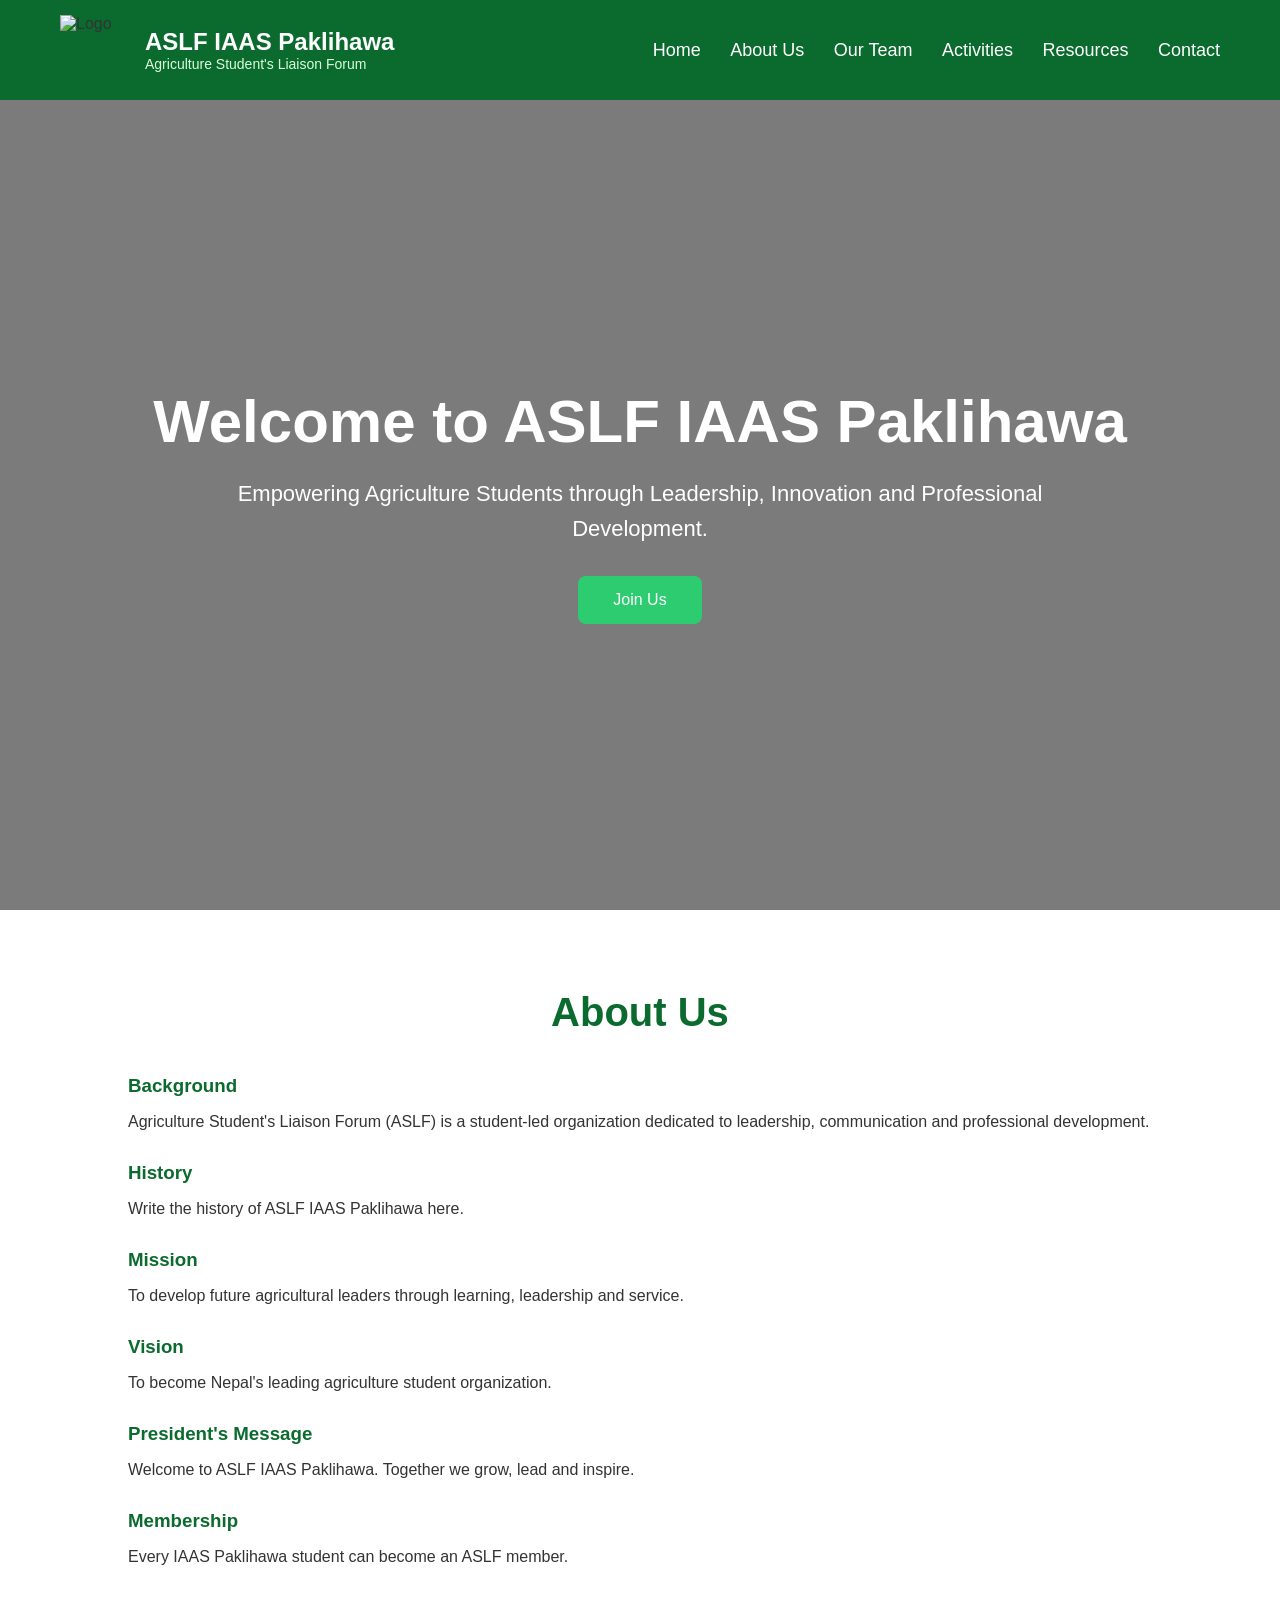
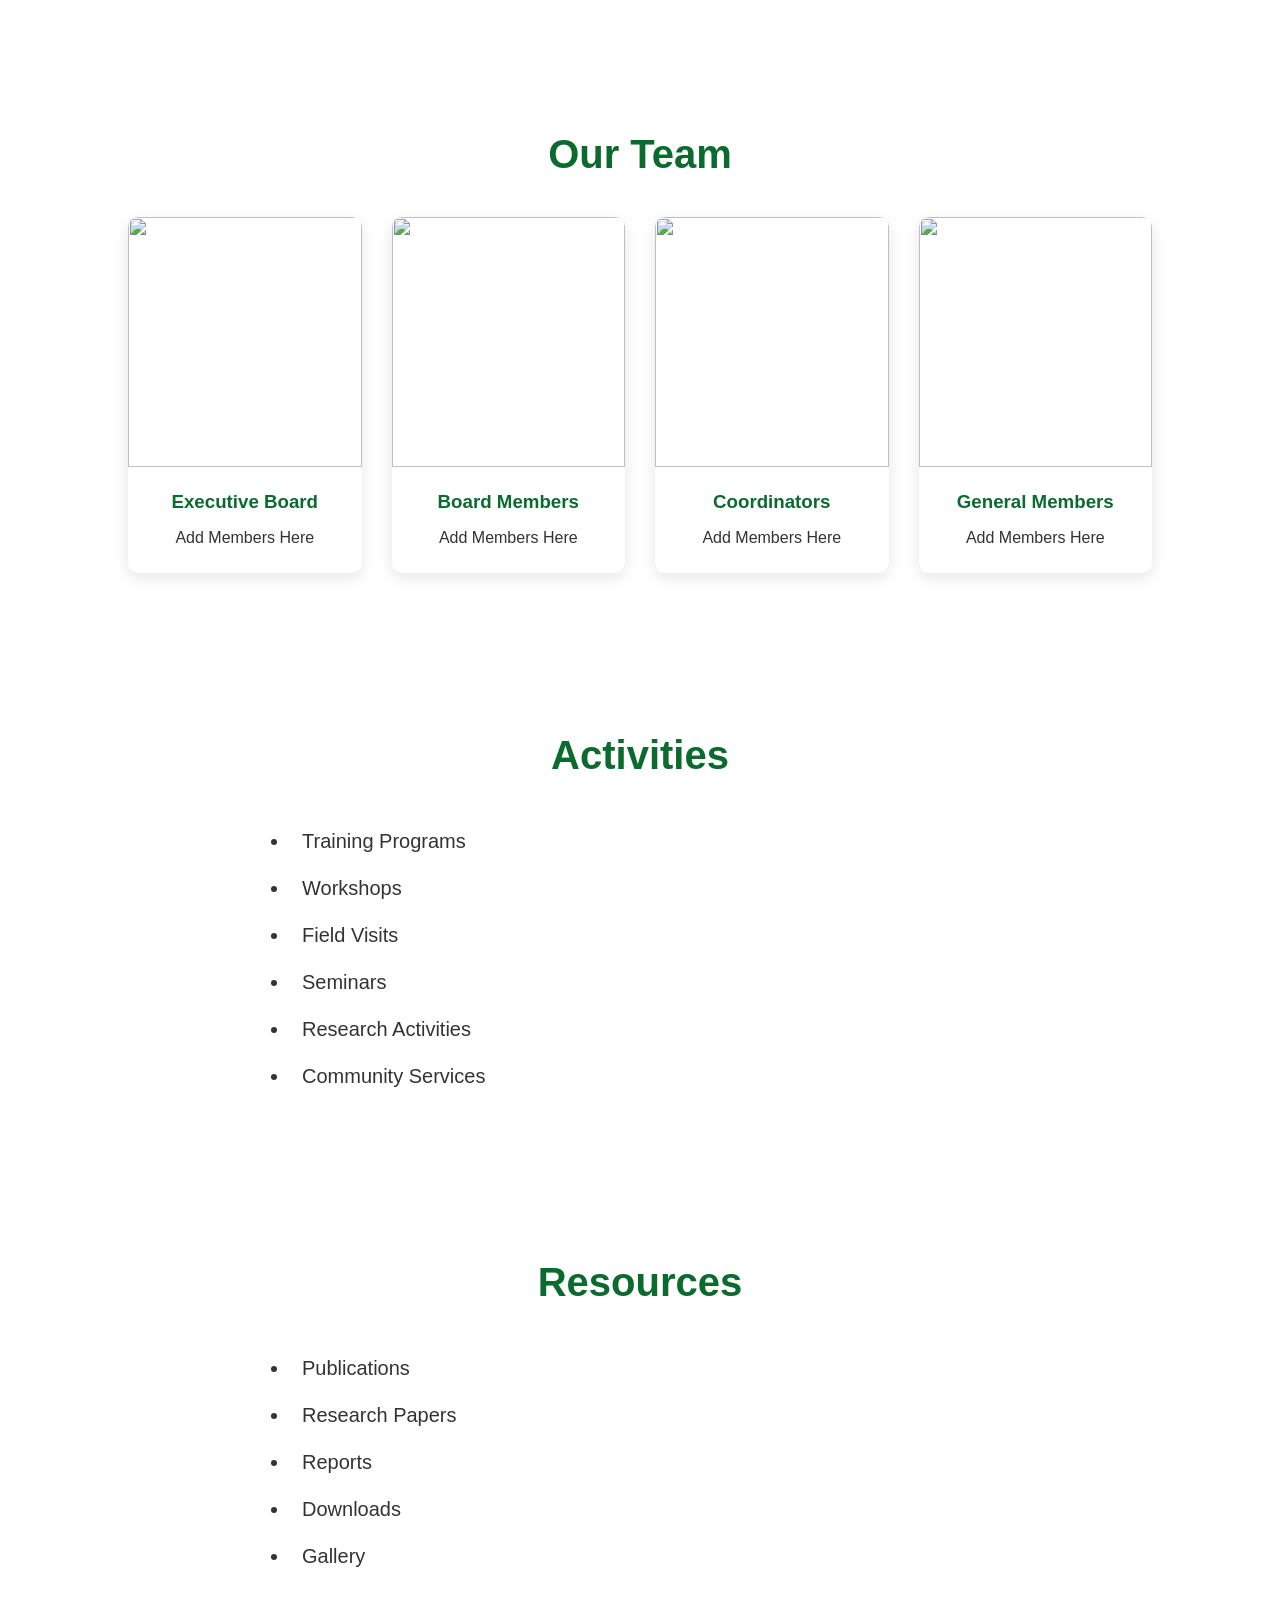
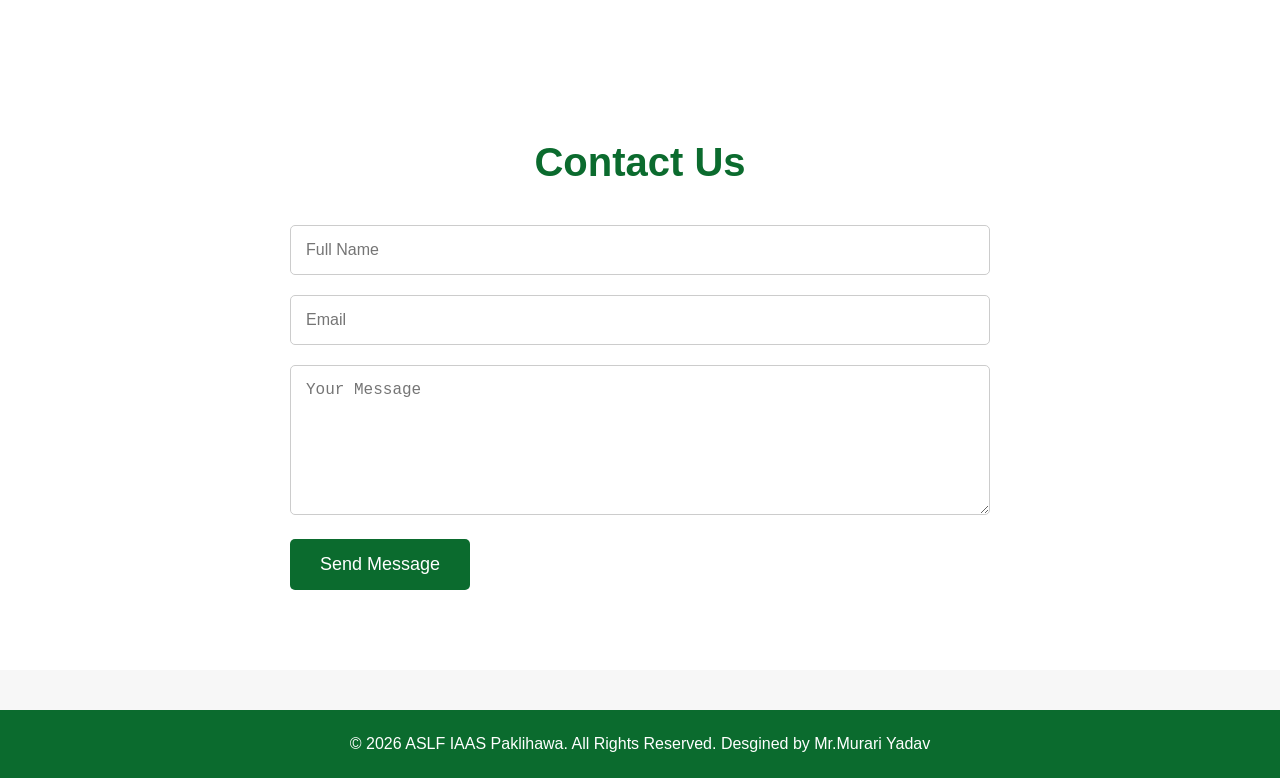
==== index.html @ c39891d7 "Add files via upload" ====
<!DOCTYPE html>
<html lang="en">
<head>
<meta charset="UTF-8">
<meta name="viewport" content="width=device-width, initial-scale=1.0">
<title>ASLF IAAS Paklihawa</title>
<link rel="stylesheet" href="style.css">
</head>

<body>

<header>
<div class="logo">
<img src="images/Logo.jpg" alt="Logo">
<div>
<h2>ASLF IAAS Paklihawa</h2>
<p>Agriculture Student's Liaison Forum</p>
</div>
</div>

<nav>
<a href="#home">Home</a>
<a href="#about">About Us</a>
<a href="#team">Our Team</a>
<a href="#activities">Activities</a>
<a href="#resources">Resources</a>
<a href="#contact">Contact</a>
</nav>
</header>

<section class="hero" id="home">
<h1>Welcome to ASLF IAAS Paklihawa</h1>

<p>
Empowering Agriculture Students through Leadership,
Innovation and Professional Development.
</p>

<a href="#" class="btn">Join Us</a>
</section>

<section id="about" class="section">

<h2>About Us</h2>

<h3>Background</h3>

<p>
Agriculture Student's Liaison Forum (ASLF) is a student-led organization
dedicated to leadership, communication and professional development.
</p>

<h3>History</h3>

<p>
Write the history of ASLF IAAS Paklihawa here.
</p>

<h3>Mission</h3>

<p>
To develop future agricultural leaders through learning,
leadership and service.
</p>

<h3>Vision</h3>

<p>
To become Nepal's leading agriculture student organization.
</p>

<h3>President's Message</h3>

<p>
Welcome to ASLF IAAS Paklihawa.
Together we grow, lead and inspire.
</p>

<h3>Membership</h3>

<p>
Every IAAS Paklihawa student can become an ASLF member.
</p>

</section>

<section id="team" class="section">

<h2>Our Team</h2>

<div class="cards">

<div class="card">
<img src="images/team1.jpg">
<h3>Executive Board</h3>
<p>Add Members Here</p>
</div>

<div class="card">
<img src="images/team2.jpg">
<h3>Board Members</h3>
<p>Add Members Here</p>
</div>

<div class="card">
<img src="images/team3.jpg">
<h3>Coordinators</h3>
<p>Add Members Here</p>
</div>

<div class="card">
<img src="images/team4.jpg">
<h3>General Members</h3>
<p>Add Members Here</p>
</div>

</div>

</section>

<section id="activities" class="section">

<h2>Activities</h2>

<ul>

<li>Training Programs</li>

<li>Workshops</li>

<li>Field Visits</li>

<li>Seminars</li>

<li>Research Activities</li>

<li>Community Services</li>

</ul>

</section>

<section id="resources" class="section">

<h2>Resources</h2>

<ul>

<li>Publications</li>

<li>Research Papers</li>

<li>Reports</li>

<li>Downloads</li>

<li>Gallery</li>

</ul>

</section>

<section id="contact" class="section">

<h2>Contact Us</h2>

<form>

<input type="text" placeholder="Full Name">

<input type="email" placeholder="Email">

<textarea placeholder="Your Message"></textarea>

<button type="submit">Send Message</button>

</form>

</section>

<footer>

<p>© 2026 ASLF IAAS Paklihawa. All Rights Reserved.   Desgined by Mr.Murari Yadav</p>

</footer>

</body>
</html>
---- style.css ----
*{
    margin:0;
    padding:0;
    box-sizing:border-box;
    scroll-behavior:smooth;
}

body{
    font-family:Arial,Helvetica,sans-serif;
    background:#f7f7f7;
    color:#333;
}

header{
    display:flex;
    justify-content:space-between;
    align-items:center;
    background:#0b6b2e;
    padding:15px 60px;
    position:sticky;
    top:0;
    z-index:1000;
}

.logo{
    display:flex;
    align-items:center;
}

.logo img{
    width:70px;
    height:70px;
    margin-right:15px;
}

.logo h2{
    color:#fff;
    margin:0;
}

.logo p{
    color:#d8ffd8;
    font-size:14px;
}

nav a{
    color:#fff;
    text-decoration:none;
    margin-left:25px;
    font-size:18px;
    transition:.3s;
}

nav a:hover{
    color:#ffd700;
}

.hero{
    height:90vh;
    display:flex;
    flex-direction:column;
    justify-content:center;
    align-items:center;
    text-align:center;
    color:white;
    background:linear-gradient(rgba(0,0,0,.5),rgba(0,0,0,.5)),
    url("images/hero.jpg");
    background-size:cover;
    background-position:center;
}

.hero h1{
    font-size:60px;
    margin-bottom:20px;
}

.hero p{
    font-size:22px;
    width:70%;
    line-height:35px;
}

.btn{
    display:inline-block;
    margin-top:30px;
    background:#2ecc71;
    color:white;
    padding:15px 35px;
    text-decoration:none;
    border-radius:8px;
    transition:.3s;
}

.btn:hover{
    background:#27ae60;
}

.section{
    padding:80px 10%;
    background:white;
}

.section h2{
    text-align:center;
    color:#0b6b2e;
    font-size:40px;
    margin-bottom:40px;
}

.section h3{
    color:#0b6b2e;
    margin-top:25px;
}

.section p{
    margin-top:10px;
    line-height:30px;
}

.cards{
    display:grid;
    grid-template-columns:repeat(auto-fit,minmax(230px,1fr));
    gap:30px;
}

.card{
    background:#fff;
    border-radius:10px;
    overflow:hidden;
    text-align:center;
    box-shadow:0 5px 15px rgba(0,0,0,.1);
    transition:.3s;
}

.card:hover{
    transform:translateY(-10px);
}

.card img{
    width:100%;
    height:250px;
    object-fit:cover;
}

.card h3{
    margin:20px 0 10px;
}

.card p{
    padding:0 20px 20px;
}

ul{
    max-width:700px;
    margin:auto;
}

ul li{
    padding:12px;
    font-size:20px;
}

form{
    max-width:700px;
    margin:auto;
}

input,
textarea{
    width:100%;
    padding:15px;
    margin-bottom:20px;
    border:1px solid #ccc;
    border-radius:5px;
    font-size:16px;
}

textarea{
    height:150px;
}

button{
    background:#0b6b2e;
    color:white;
    padding:15px 30px;
    border:none;
    border-radius:5px;
    cursor:pointer;
    font-size:18px;
}

button:hover{
    background:#075020;
}

footer{
    background:#0b6b2e;
    color:white;
    text-align:center;
    padding:25px;
    margin-top:40px;
}

@media(max-width:900px){

header{
    flex-direction:column;
    padding:20px;
}

nav{
    margin-top:15px;
}

nav a{
    display:block;
    margin:10px 0;
}

.hero h1{
    font-size:38px;
}

.hero p{
    width:90%;
    font-size:18px;
}

.logo{
    flex-direction:column;
    text-align:center;
}

.logo img{
    margin-bottom:10px;
}
}
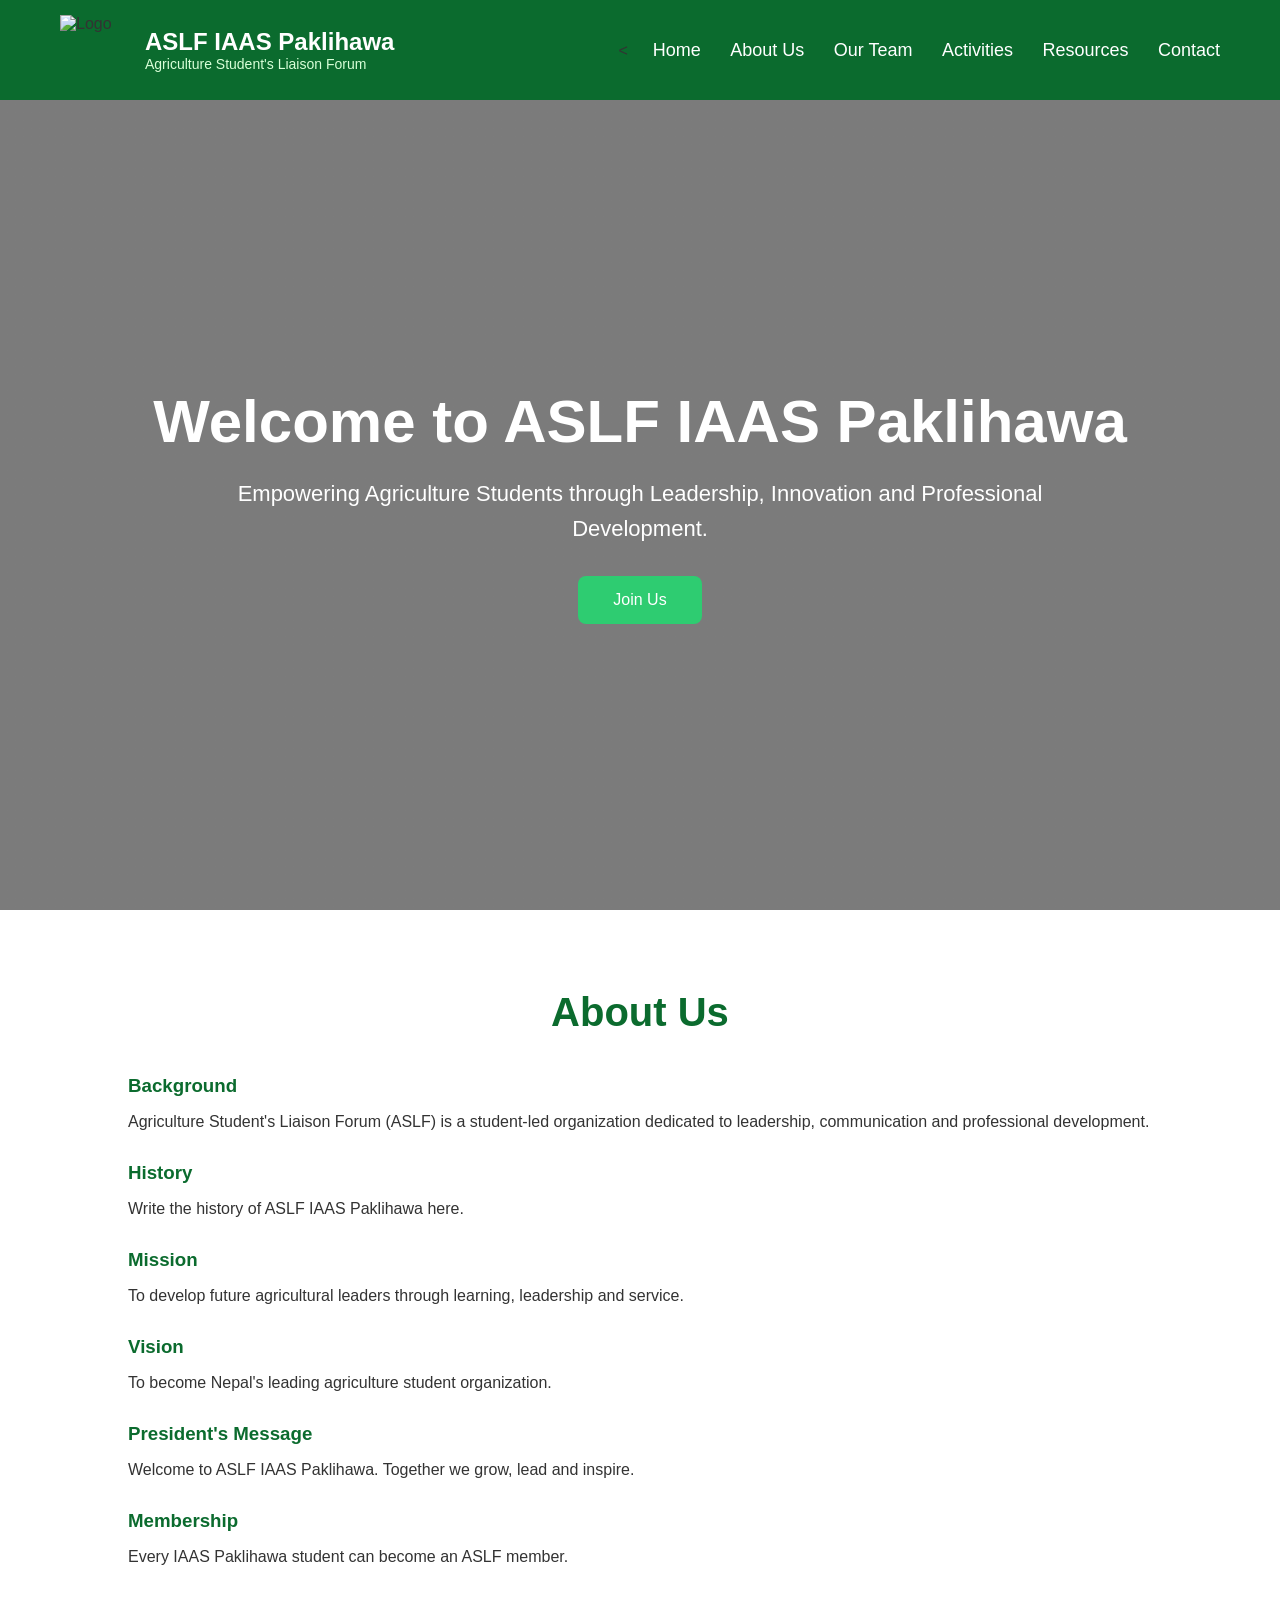
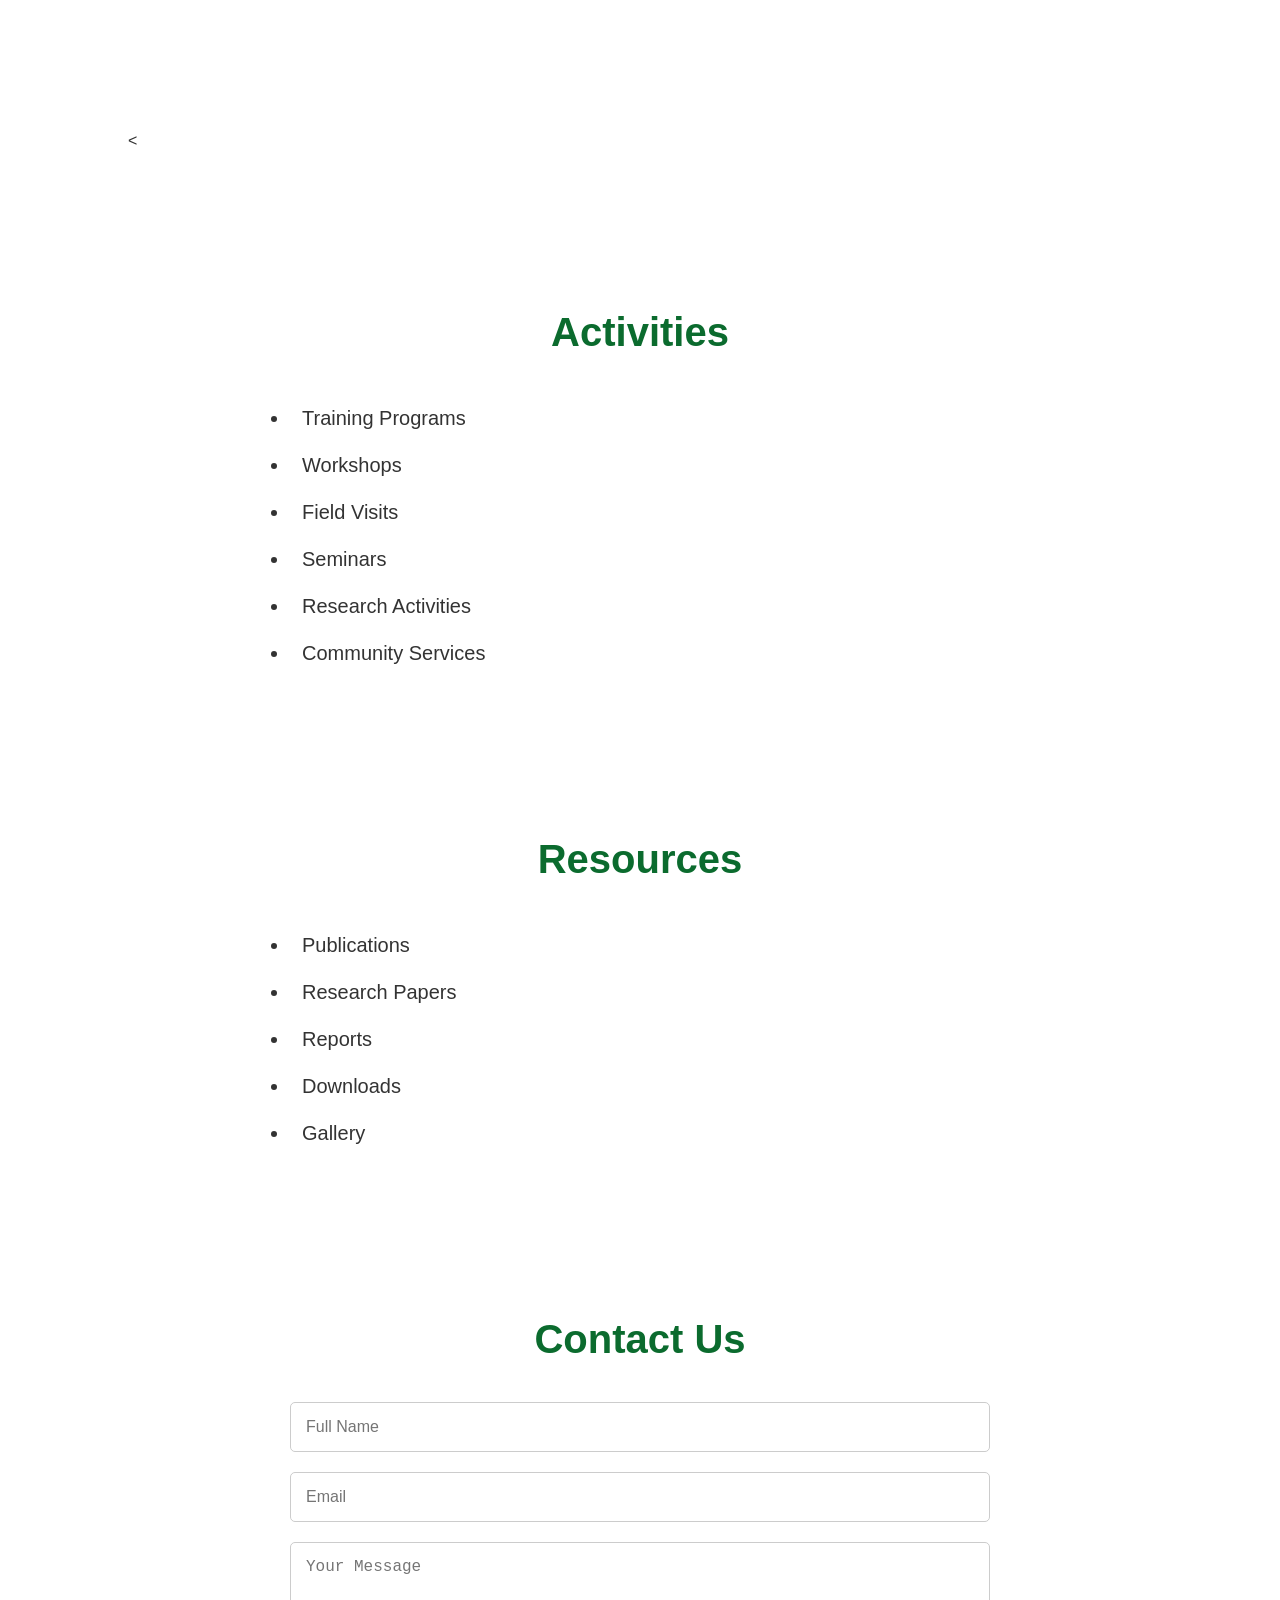
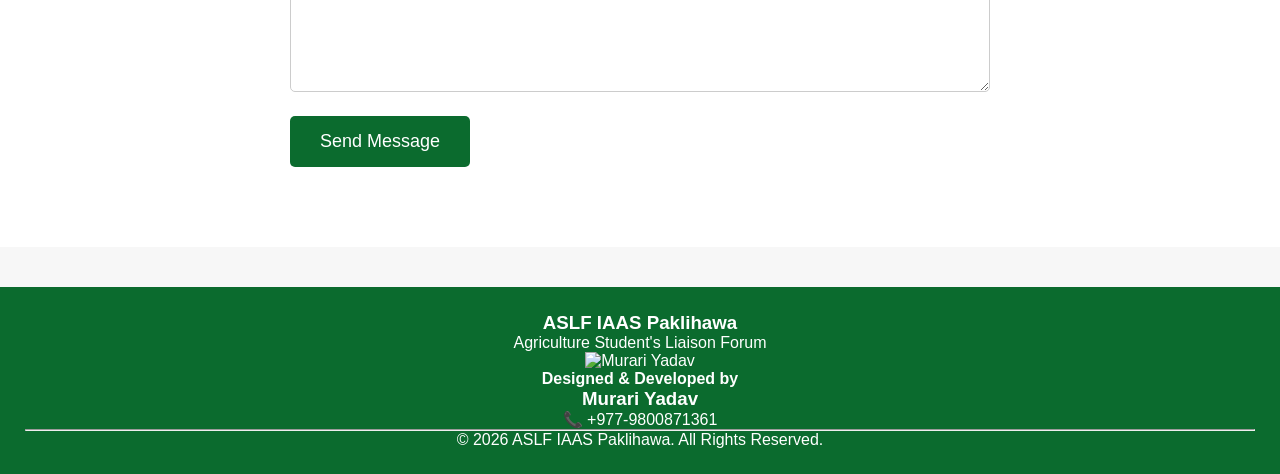
==== commit 9fedf12f: "Add files via upload" ====
--- a/index.html
+++ b/index.html
@@ -19,12 +19,12 @@
 </div>
 
 <nav>
-<a href="#home">Home</a>
-<a href="#about">About Us</a>
-<a href="#team">Our Team</a>
-<a href="#activities">Activities</a>
-<a href="#resources">Resources</a>
-<a href="#contact">Contact</a>
+<<a href="index.html">Home</a>
+<a href="about.html">About Us</a>
+<a href="team.html">Our Team</a>
+<a href="activities.html">Activities</a>
+<a href="resources.html">Resources</a>
+<a href="contact.html">Contact</a>
 </nav>
 </header>
 
@@ -86,34 +86,7 @@
 
 <section id="team" class="section">
 
-<h2>Our Team</h2>
-
-<div class="cards">
-
-<div class="card">
-<img src="images/team1.jpg">
-<h3>Executive Board</h3>
-<p>Add Members Here</p>
-</div>
-
-<div class="card">
-<img src="images/team2.jpg">
-<h3>Board Members</h3>
-<p>Add Members Here</p>
-</div>
-
-<div class="card">
-<img src="images/team3.jpg">
-<h3>Coordinators</h3>
-<p>Add Members Here</p>
-</div>
-
-<div class="card">
-<img src="images/team4.jpg">
-<h3>General Members</h3>
-<p>Add Members Here</p>
-</div>
-
+<
 </div>
 
 </section>
@@ -178,9 +151,53 @@
 
 </section>
 
-<footer>
-
-<p>© 2026 ASLF IAAS Paklihawa. All Rights Reserved.   Desgined by Mr.Murari Yadav</p>
+<footer class="footer">
+
+<div class="footer-container">
+
+    <div class="footer-left">
+
+        <h3>ASLF IAAS Paklihawa</h3>
+
+        <p>Agriculture Student's Liaison Forum</p>
+
+        <div class="social-icons">
+
+            <a href="https://www.facebook.com/aslfpak" target="_blank">
+                <i class="fab fa-facebook"></i>
+            </a>
+
+            <a href="https://www.instagram.com/aslf_iaas_paklihawa?igsh=MWdja2VudDV3a3N4eA==" target="_blank">
+                <i class="fab fa-instagram"></i>
+            </a>
+
+            <a href="mailto:aslfpak2082@gmail.com">
+                <i class="fas fa-envelope"></i>
+            </a>
+
+        </div>
+
+    </div>
+
+    <div class="footer-right">
+
+        <img src="images/murari.jpg" alt="Murari Yadav">
+
+        <h4>Designed & Developed by</h4>
+
+        <h3>Murari Yadav</h3>
+
+        <p>📞 +977-9800871361</p>
+
+    </div>
+
+</div>
+
+<hr>
+
+<p class="copyright">
+© 2026 ASLF IAAS Paklihawa. All Rights Reserved.
+</p>
 
 </footer>
 
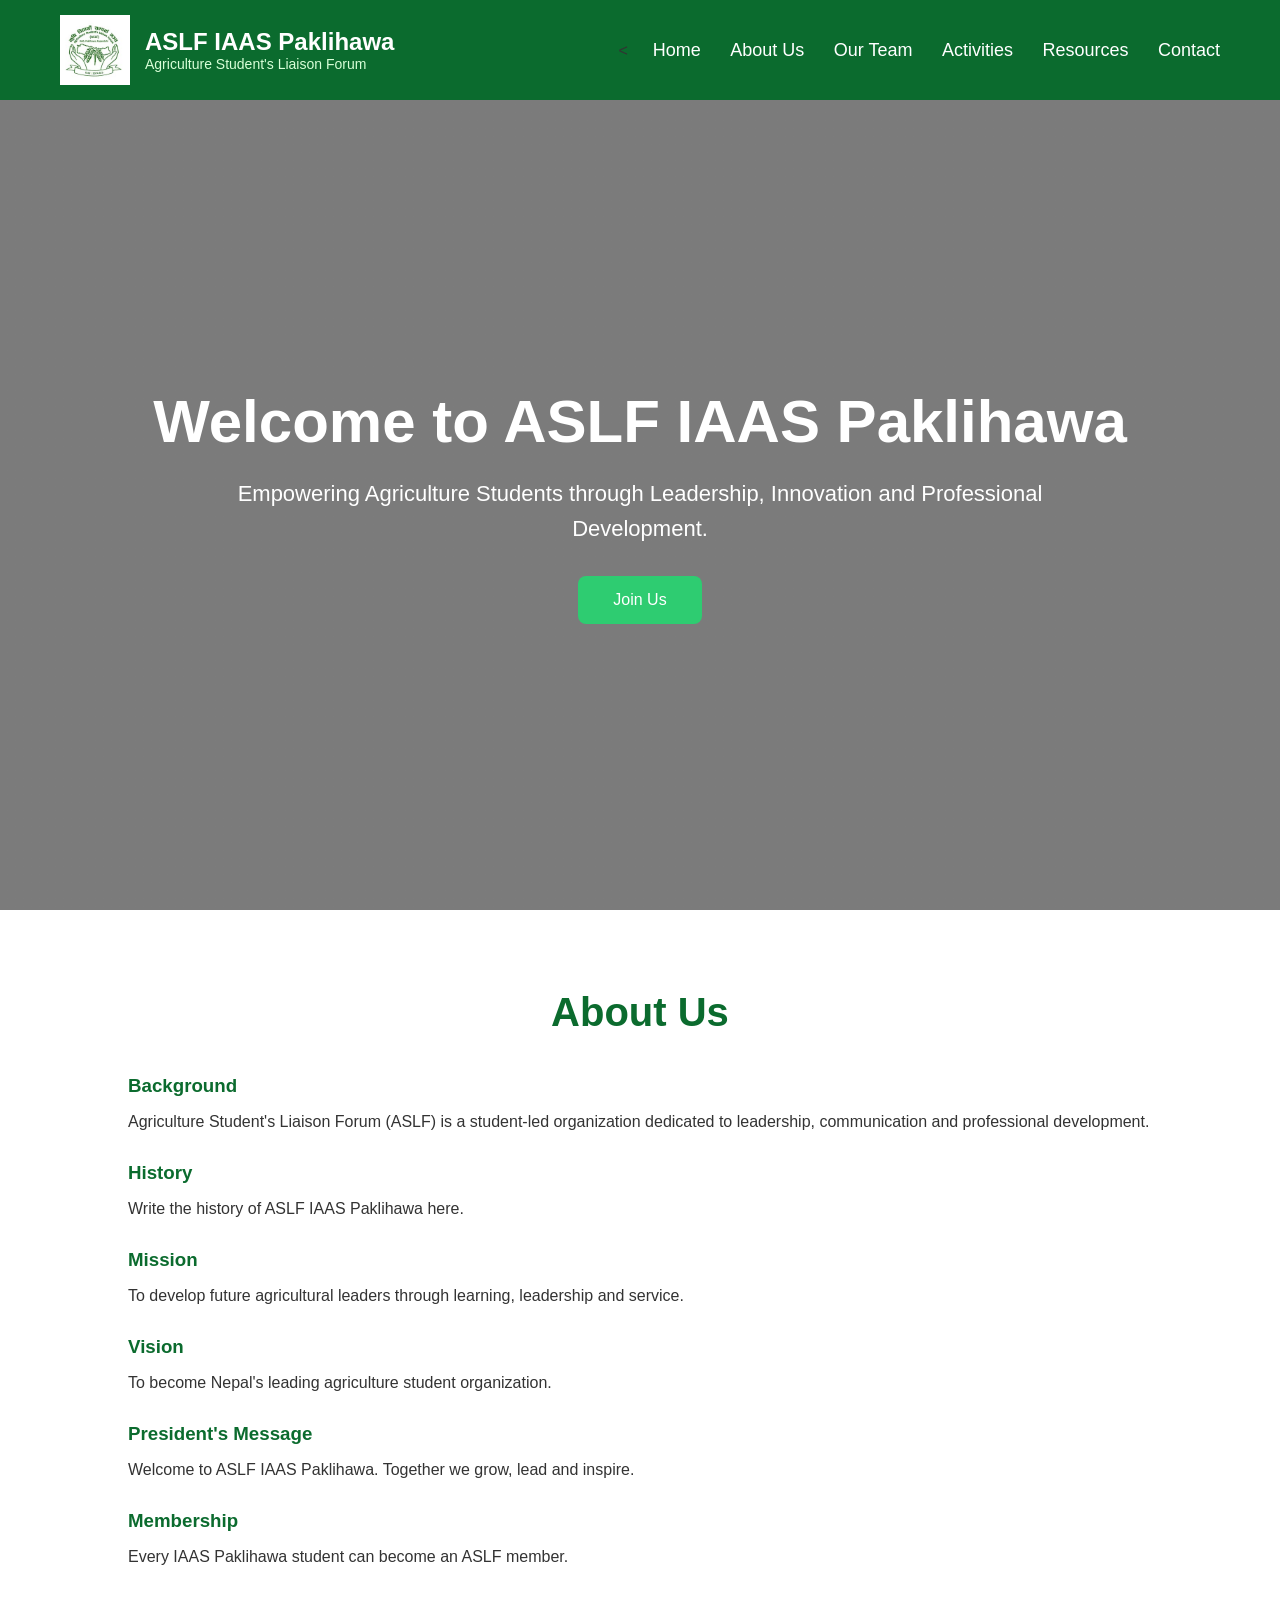
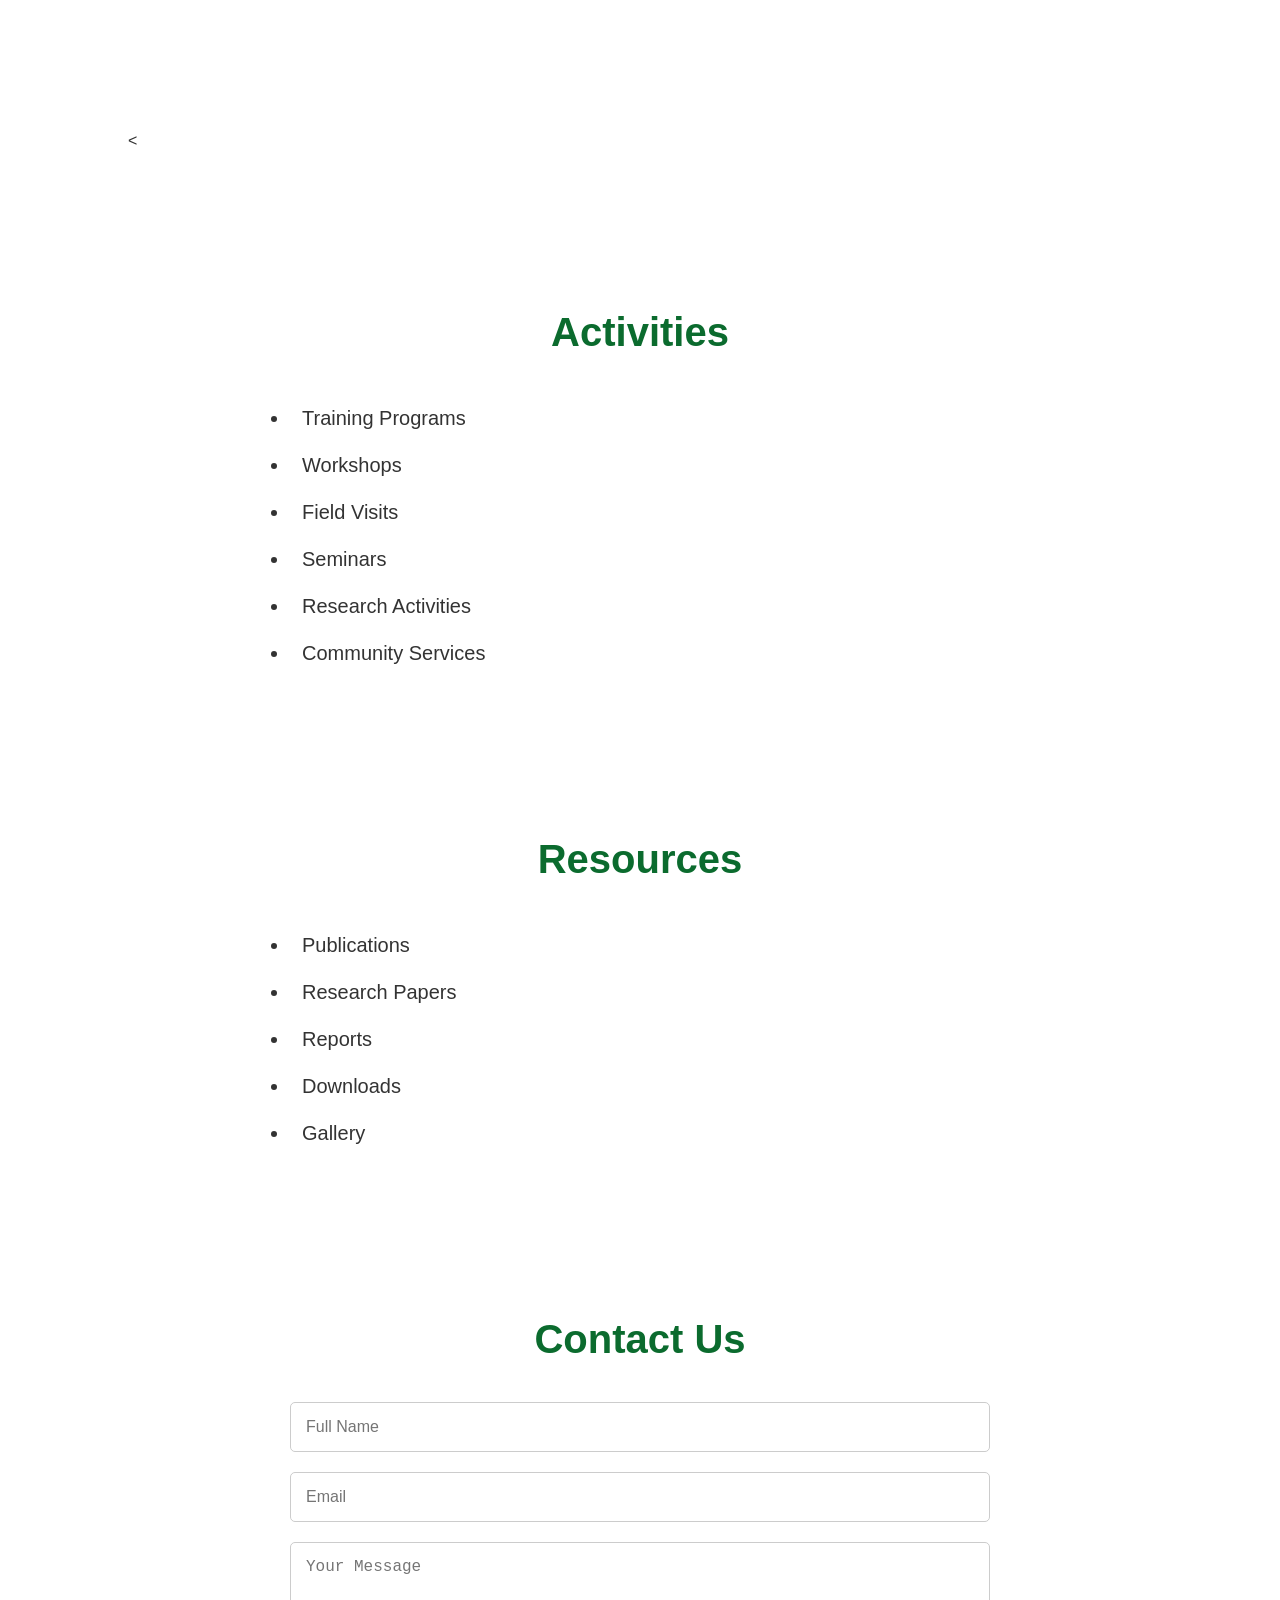
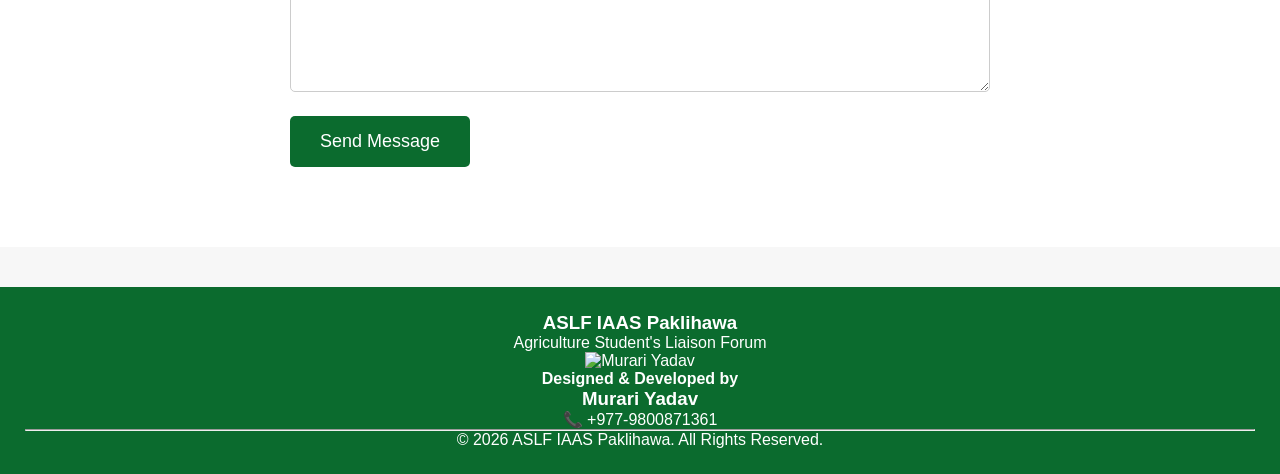
==== commit 3f687b05: "Add files via upload" ====
--- a/index.html
+++ b/index.html
@@ -11,7 +11,7 @@
 
 <header>
 <div class="logo">
-<img src="images/Logo.jpg" alt="Logo">
+<img src="Logo.jpg" alt="Logo">
 <div>
 <h2>ASLF IAAS Paklihawa</h2>
 <p>Agriculture Student's Liaison Forum</p>
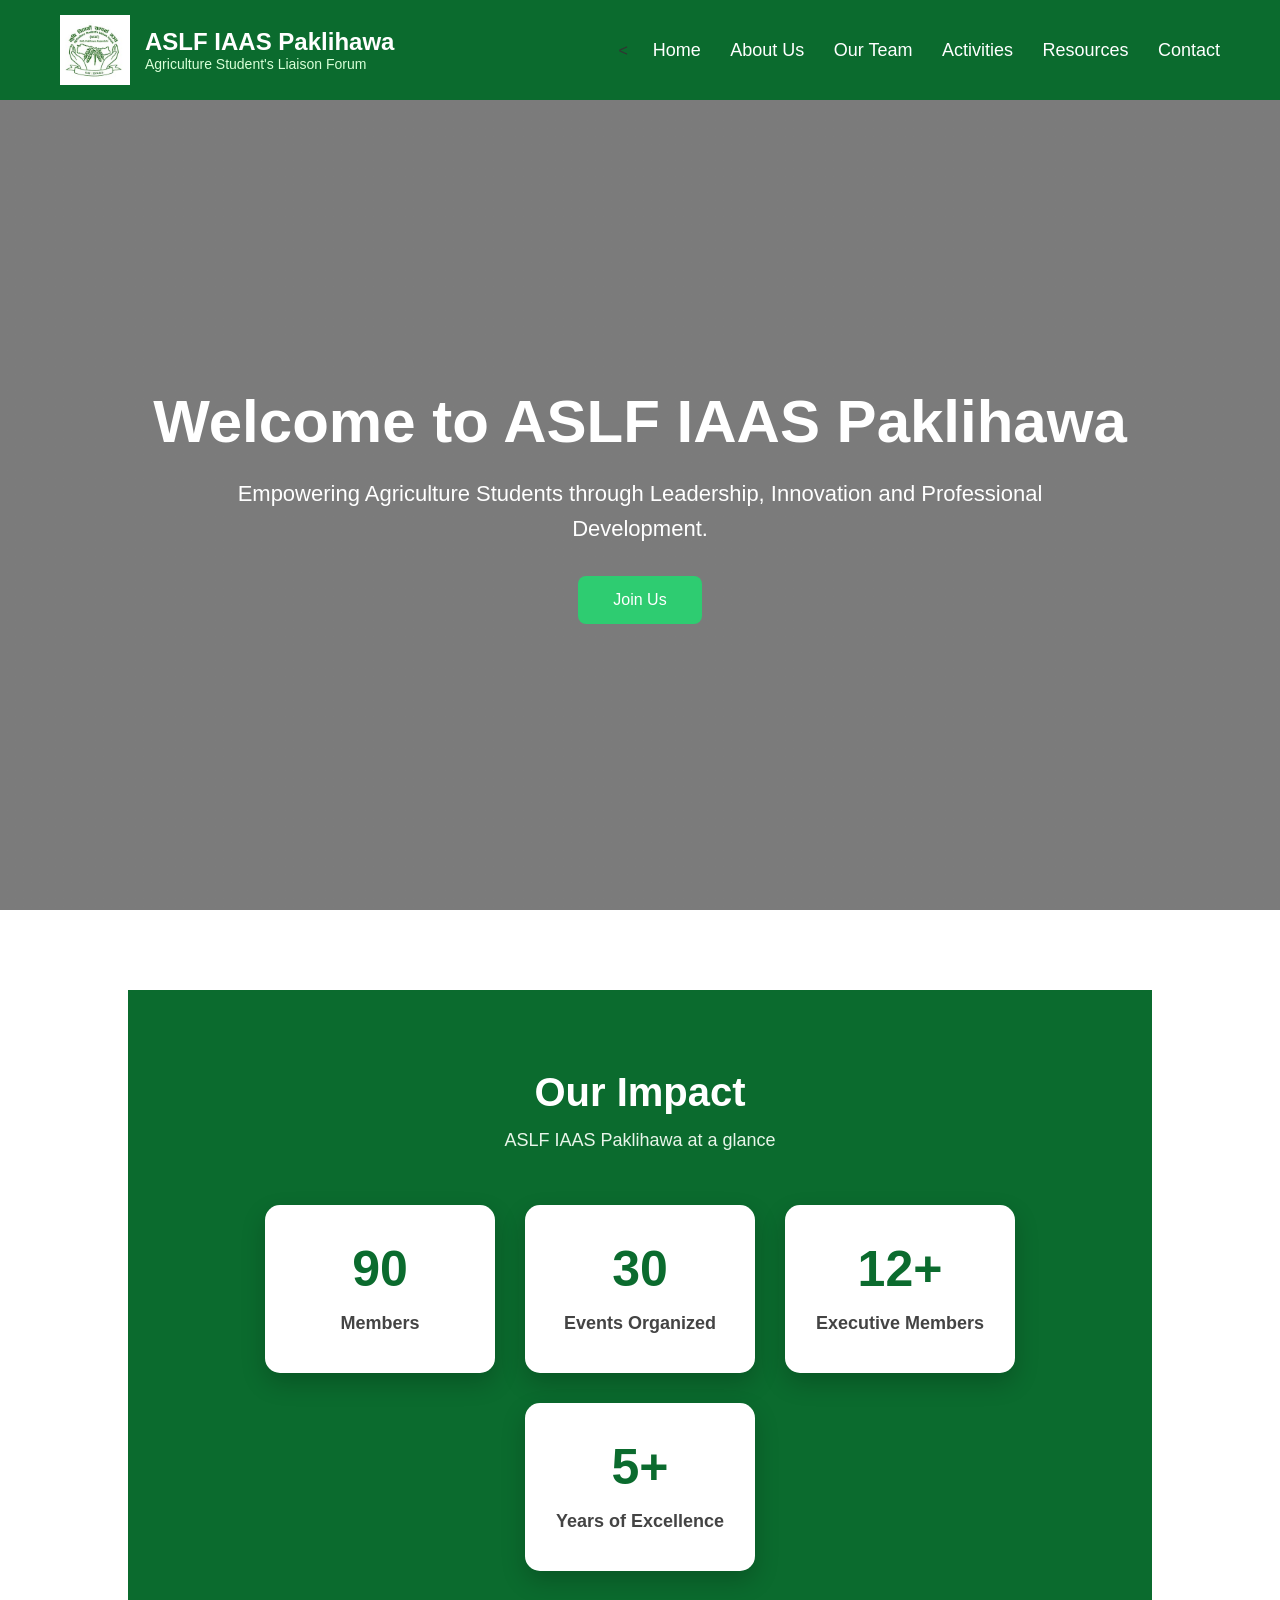
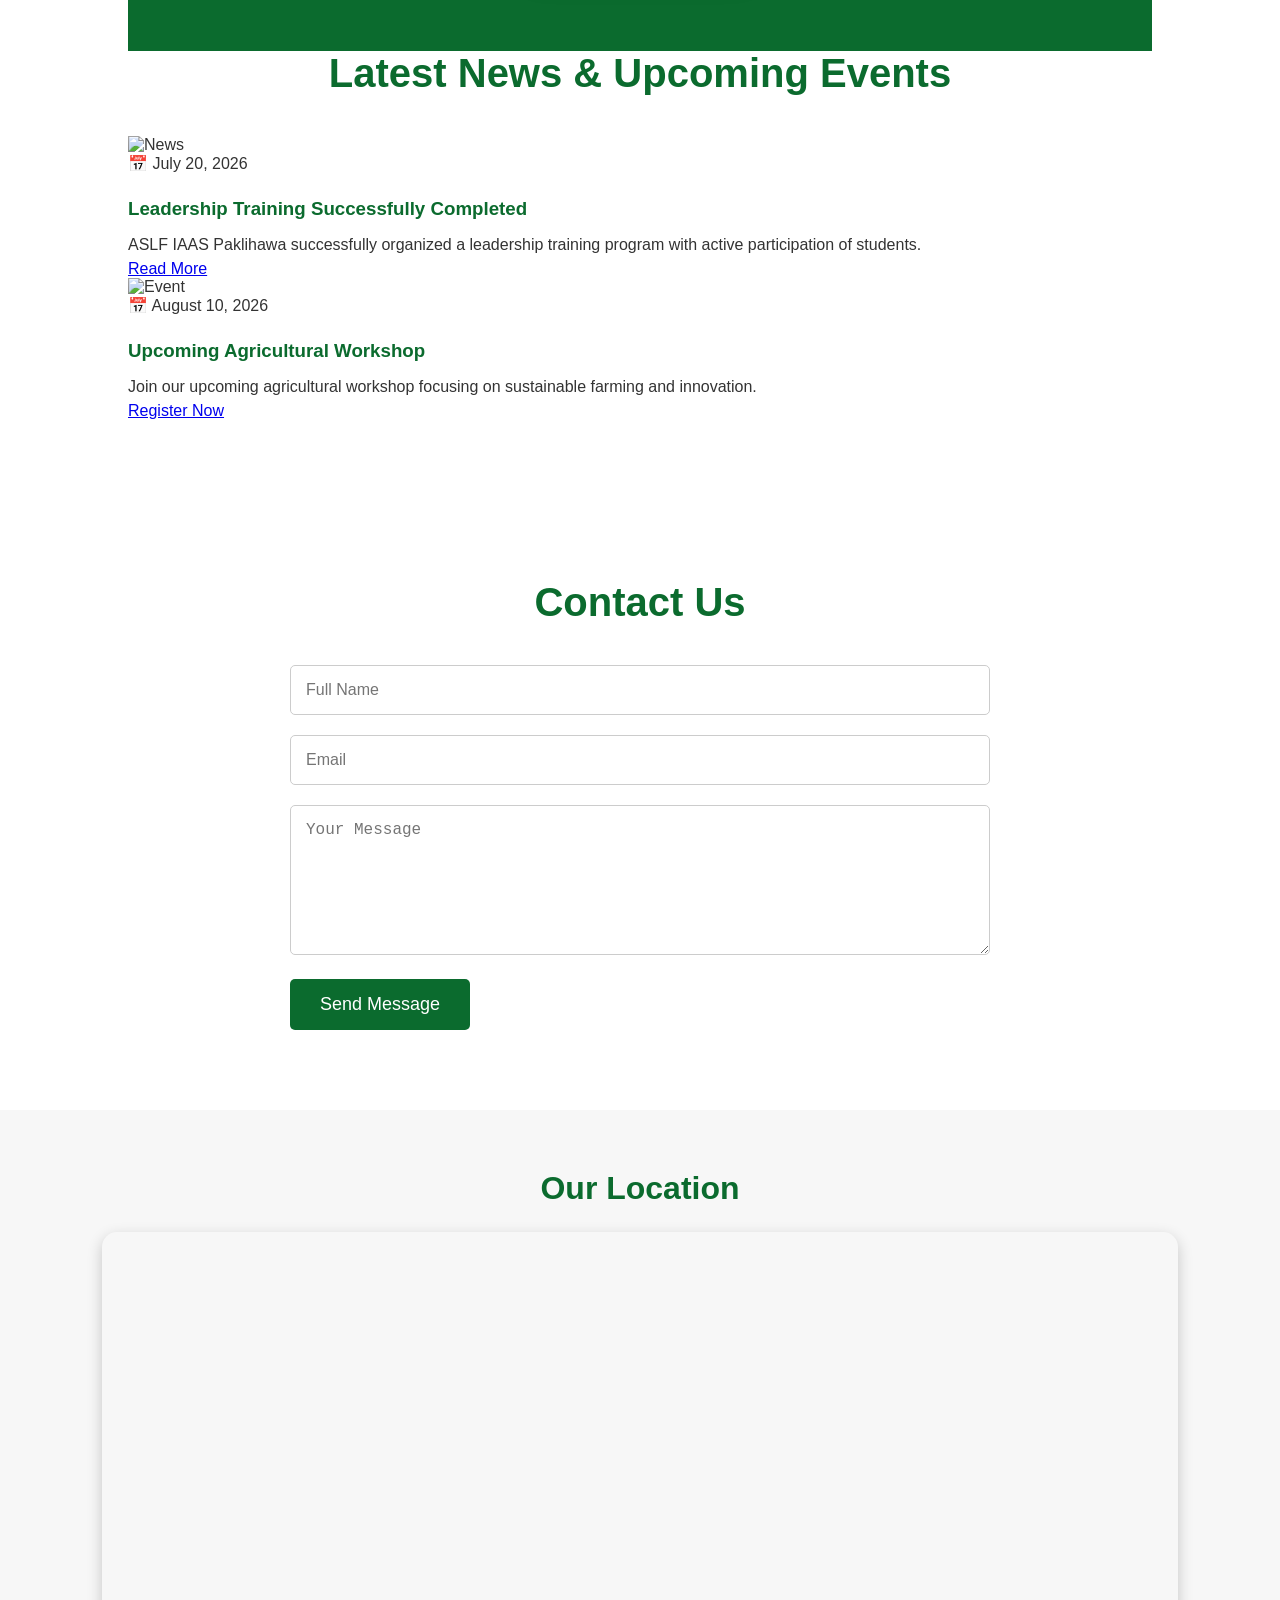
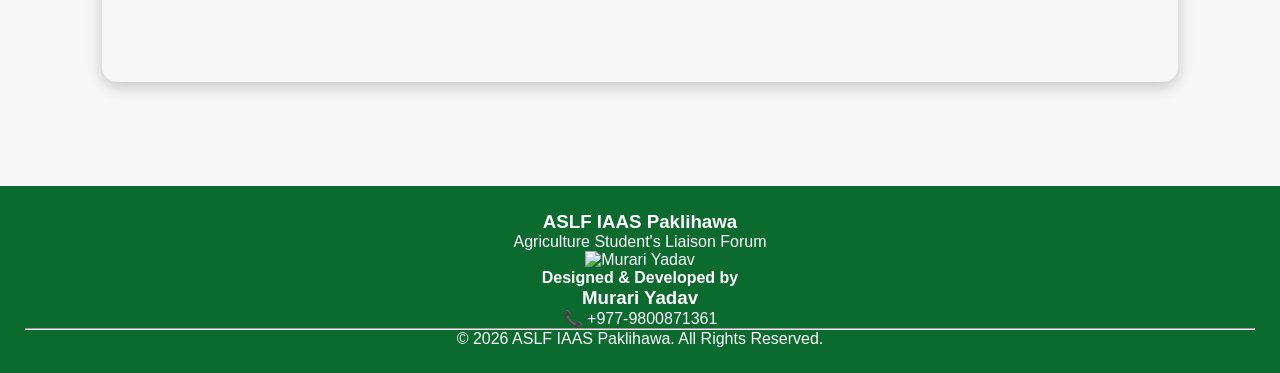
==== commit 2c79ddaf: "Add files via upload" ====
--- a/index.html
+++ b/index.html
@@ -36,101 +36,102 @@
 Innovation and Professional Development.
 </p>
 
-<a href="#" class="btn">Join Us</a>
+<a href="https://docs.google.com/forms/d/e/1FAIpQLSezt4uH4eRGH11wOMYxOSoij7oH3hFr5XUNqTaGbLJTOidsgA/viewform?usp=header" target="_blank" class="btn">
+    Join Us
+</a>
 </section>
 
 <section id="about" class="section">
-
-<h2>About Us</h2>
-
-<h3>Background</h3>
-
-<p>
-Agriculture Student's Liaison Forum (ASLF) is a student-led organization
-dedicated to leadership, communication and professional development.
-</p>
-
-<h3>History</h3>
-
-<p>
-Write the history of ASLF IAAS Paklihawa here.
-</p>
-
-<h3>Mission</h3>
-
-<p>
-To develop future agricultural leaders through learning,
-leadership and service.
-</p>
-
-<h3>Vision</h3>
-
-<p>
-To become Nepal's leading agriculture student organization.
-</p>
-
-<h3>President's Message</h3>
-
-<p>
-Welcome to ASLF IAAS Paklihawa.
-Together we grow, lead and inspire.
-</p>
-
-<h3>Membership</h3>
-
-<p>
-Every IAAS Paklihawa student can become an ASLF member.
-</p>
-
-</section>
-
-<section id="team" class="section">
-
-<
-</div>
-
-</section>
-
-<section id="activities" class="section">
-
-<h2>Activities</h2>
-
-<ul>
-
-<li>Training Programs</li>
-
-<li>Workshops</li>
-
-<li>Field Visits</li>
-
-<li>Seminars</li>
-
-<li>Research Activities</li>
-
-<li>Community Services</li>
-
-</ul>
-
-</section>
-
-<section id="resources" class="section">
-
-<h2>Resources</h2>
-
-<ul>
-
-<li>Publications</li>
-
-<li>Research Papers</li>
-
-<li>Reports</li>
-
-<li>Downloads</li>
-
-<li>Gallery</li>
-
-</ul>
-
+<!-- Statistics Section -->
+<section class="statistics">
+
+    <h2>Our Impact</h2>
+    <p class="stats-subtitle">
+        ASLF IAAS Paklihawa at a glance
+    </p>
+
+    <div class="stats-container">
+
+        <div class="stat-box">
+            <h1 class="counter" data-target="250">0</h1>
+            <p>Members</p>
+        </div>
+
+        <div class="stat-box">
+            <h1 class="counter" data-target="35">0</h1>
+            <p>Events Organized</p>
+        </div>
+
+        <div class="stat-box">
+            <h1 class="counter" data-target="12">0</h1>
+            <p>Executive Members</p>
+        </div>
+
+        <div class="stat-box">
+            <h1 class="counter" data-target="5">0</h1>
+            <p>Years of Excellence</p>
+        </div>
+
+    </div>
+
+</section>
+<!-- Latest News & Upcoming Events -->
+
+<section class="news-events">
+
+    <h2>Latest News & Upcoming Events</h2>
+<div class="cards"></div>
+    <div class="news-container">
+
+        <!-- Latest News -->
+
+        <div class="news-card">
+
+            <img src="images/news1.jpg" alt="News">
+
+            <div class="news-content">
+
+                <span>📅 July 20, 2026</span>
+
+                <h3>Leadership Training Successfully Completed</h3>
+
+                <p>
+                    ASLF IAAS Paklihawa successfully organized a leadership
+                    training program with active participation of students.
+                </p>
+
+                <a href="#">Read More</a>
+
+            </div>
+
+        </div>
+
+        <!-- Upcoming Event -->
+
+        <div class="news-card">
+
+            <img src="images/event1.jpg" alt="Event">
+
+            <div class="news-content">
+
+                <span>📅 August 10, 2026</span>
+
+                <h3>Upcoming Agricultural Workshop</h3>
+
+                <p>
+                    Join our upcoming agricultural workshop focusing on
+                    sustainable farming and innovation.
+                </p>
+
+                <a href="#">Register Now</a>
+
+            </div>
+
+        </div>
+
+    </div>
+
+</section>
 </section>
 
 <section id="contact" class="section">
@@ -150,7 +151,20 @@
 </form>
 
 </section>
-
+<section class="map-section">
+
+    <h2>Our Location</h2>
+
+    <iframe
+        src="https://www.google.com/maps?q=IAAS%20Paklihawa%20Campus&output=embed"
+        width="100%"
+        height="450"
+        style="border:0;"
+        allowfullscreen=""
+        loading="lazy">
+    </iframe>
+
+</section>
 <footer class="footer">
 
 <div class="footer-container">
@@ -200,6 +214,59 @@
 </p>
 
 </footer>
-
+<script>
+
+const counters = document.querySelectorAll(".counter");
+
+const startCounter = () => {
+
+    counters.forEach(counter => {
+
+        const updateCounter = () => {
+
+            const target = +counter.getAttribute("data-target");
+            const count = +counter.innerText;
+
+            const increment = Math.ceil(target / 100);
+
+            if(count < target){
+
+                counter.innerText = count + increment;
+
+                setTimeout(updateCounter,20);
+
+            }else{
+
+                counter.innerText = target + "+";
+
+            }
+
+        };
+
+        updateCounter();
+
+    });
+
+};
+
+let counted = false;
+
+window.addEventListener("scroll",()=>{
+
+const section=document.querySelector(".statistics");
+
+const sectionTop=section.getBoundingClientRect().top;
+
+if(sectionTop<window.innerHeight-100 && !counted){
+
+counted=true;
+
+startCounter();
+
+}
+
+});
+
+</script>
 </body>
 </html>
--- a/style.css
+++ b/style.css
@@ -234,4 +234,163 @@
 .logo img{
     margin-bottom:10px;
 }
+}
+/* ===========================
+   Statistics Section
+=========================== */
+
+.statistics{
+    background:#0b6b2e;
+    padding:80px 8%;
+    text-align:center;
+}
+
+.statistics h2{
+    color:#fff;
+    font-size:40px;
+    margin-bottom:10px;
+}
+
+.stats-subtitle{
+    color:#e8f5e9;
+    margin-bottom:50px;
+    font-size:18px;
+}
+
+.stats-container{
+    display:flex;
+    justify-content:center;
+    gap:30px;
+    flex-wrap:wrap;
+}
+
+.stat-box{
+    background:#fff;
+    width:230px;
+    padding:35px 20px;
+    border-radius:15px;
+    box-shadow:0 10px 25px rgba(0,0,0,.2);
+    transition:.3s;
+}
+
+.stat-box:hover{
+    transform:translateY(-10px);
+}
+
+.stat-box h1{
+    color:#0b6b2e;
+    font-size:50px;
+    margin-bottom:10px;
+}
+
+.stat-box p{
+    font-size:18px;
+    font-weight:bold;
+    color:#444;
+}
+
+@media(max-width:768px){
+
+.stats-container{
+    flex-direction:column;
+    align-items:center;
+}
+
+.stat-box{
+    width:90%;
+}
+
+}
+.map-section{
+    padding:60px 8%;
+    text-align:center;
+}
+
+.map-section h2{
+    color:#0b6b2e;
+    margin-bottom:25px;
+    font-size:32px;
+}
+
+.map-section iframe{
+    width:100%;
+    height:450px;
+    border:0;
+    border-radius:15px;
+    box-shadow:0 5px 15px rgba(0,0,0,0.2);
+    /* ===========================
+Latest News & Events
+=========================== */
+
+.news-events{
+    padding:80px 8%;
+    background:#f8f9fa;
+    text-align:center;
+}
+
+.news-events h2{
+    color:#0b6b2e;
+    margin-bottom:40px;
+    font-size:38px;
+}
+
+.news-container{
+    display:flex;
+    justify-content:center;
+    gap:35px;
+    flex-wrap:wrap;
+}
+
+.news-card{
+    width:380px;
+    background:#fff;
+    border-radius:15px;
+    overflow:hidden;
+    box-shadow:0 8px 20px rgba(0,0,0,.15);
+    transition:.3s;
+}
+
+.news-card:hover{
+    transform:translateY(-10px);
+}
+
+.news-card img{
+    width:100%;
+    height:220px;
+    object-fit:cover;
+}
+
+.news-content{
+    padding:20px;
+    text-align:left;
+}
+
+.news-content span{
+    color:#0b6b2e;
+    font-size:14px;
+    font-weight:bold;
+}
+
+.news-content h3{
+    margin:15px 0;
+    color:#222;
+}
+
+.news-content p{
+    color:#666;
+    line-height:1.6;
+}
+
+.news-content a{
+    display:inline-block;
+    margin-top:15px;
+    text-decoration:none;
+    background:#0b6b2e;
+    color:white;
+    padding:10px 20px;
+    border-radius:6px;
+}
+
+.news-content a:hover{
+    background:#12863d;
 }
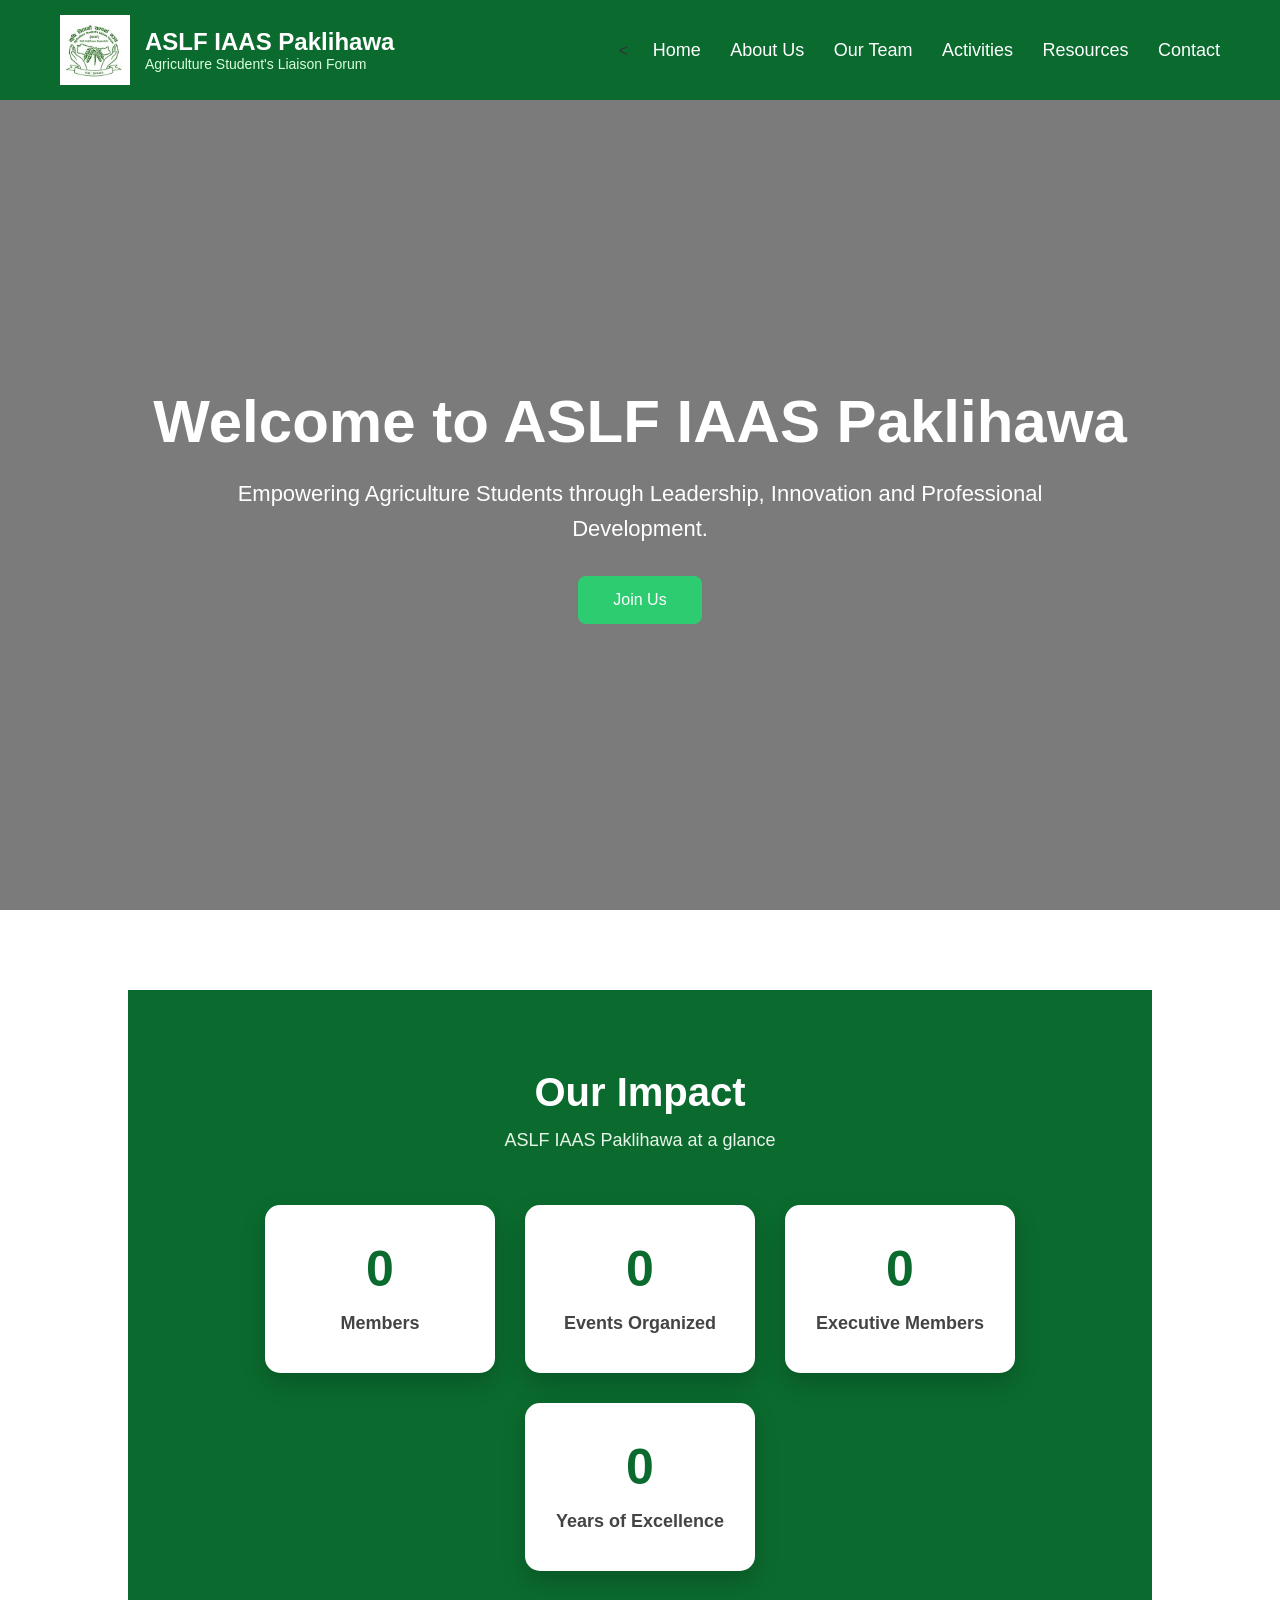
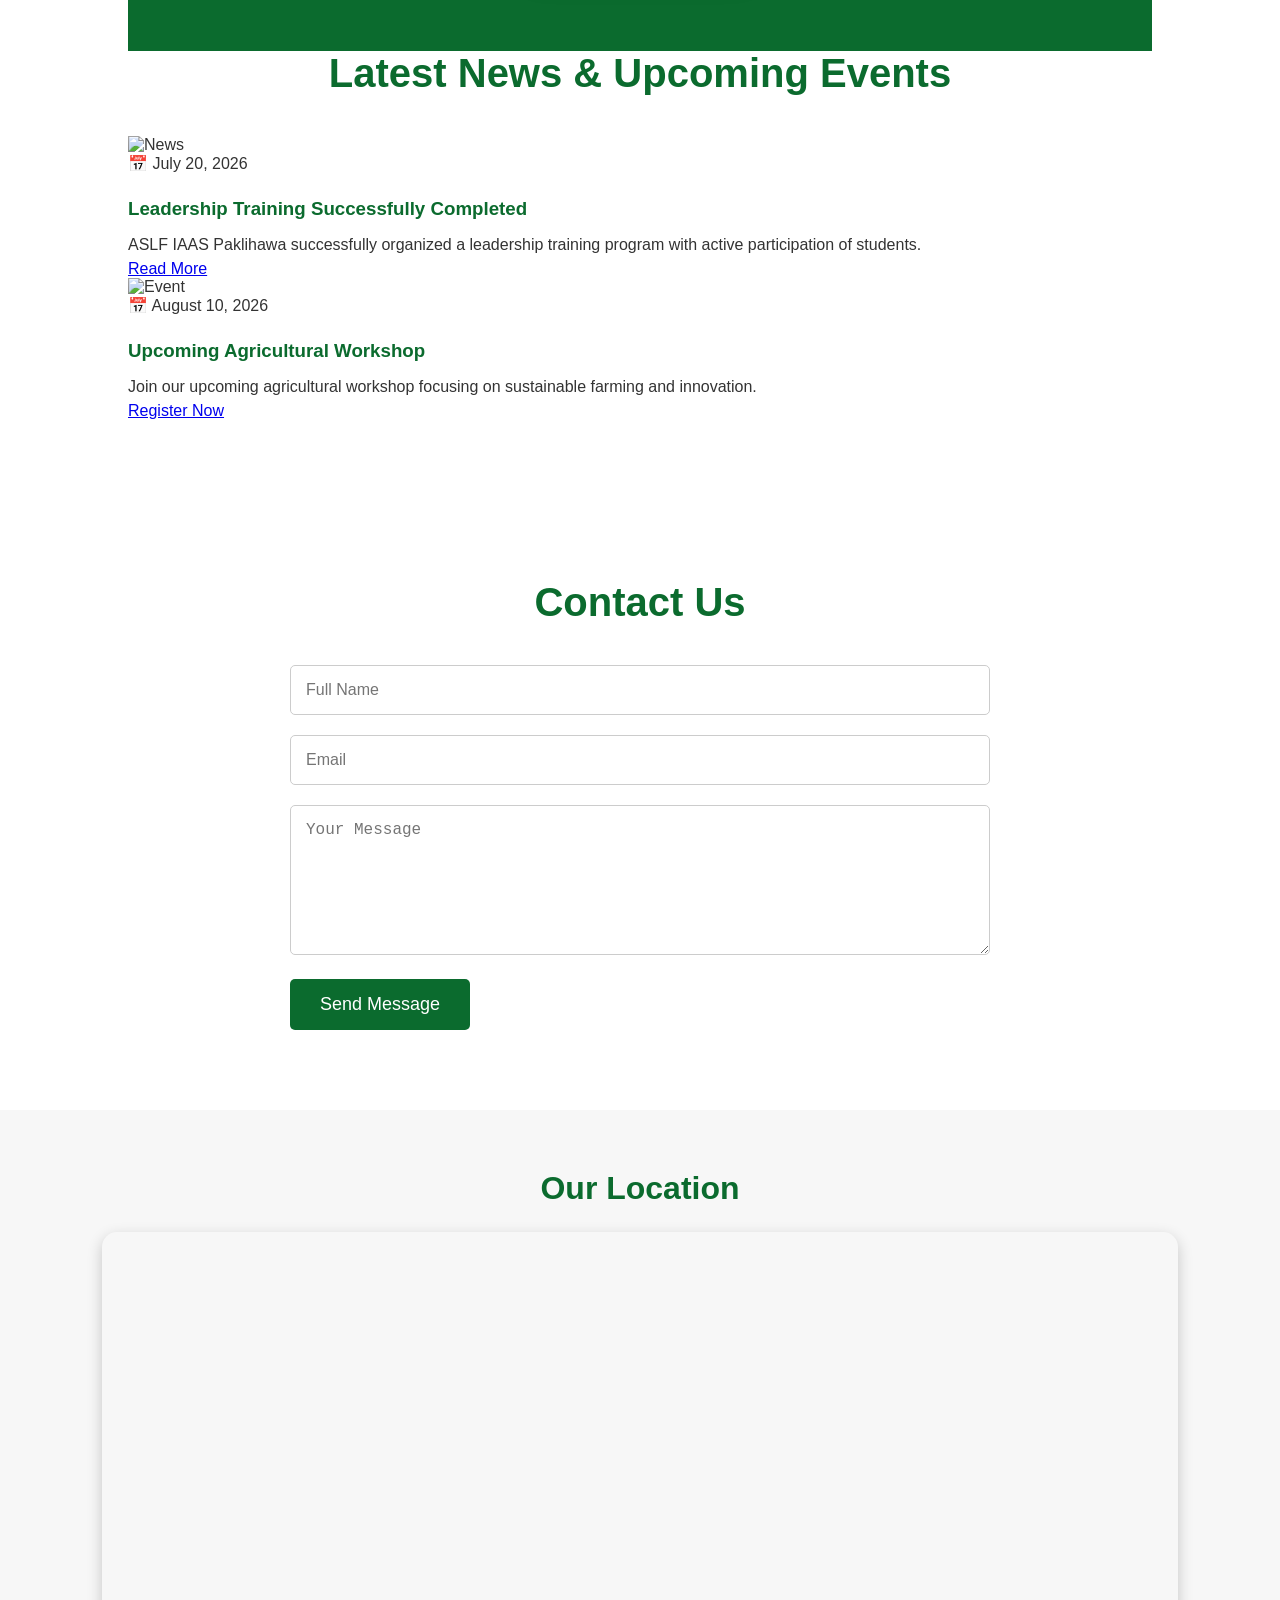
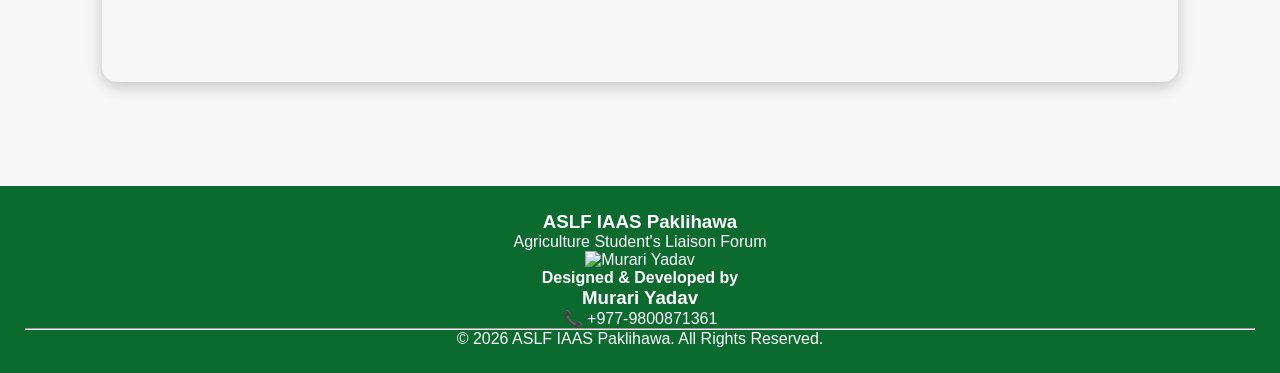
==== commit 3a9bc6b0: "Add files via upload" ====
--- a/index.html
+++ b/index.html
@@ -80,7 +80,6 @@
 <section class="news-events">
 
     <h2>Latest News & Upcoming Events</h2>
-<div class="cards"></div>
     <div class="news-container">
 
         <!-- Latest News -->
@@ -216,57 +215,6 @@
 </footer>
 <script>
 
-const counters = document.querySelectorAll(".counter");
-
-const startCounter = () => {
-
-    counters.forEach(counter => {
-
-        const updateCounter = () => {
-
-            const target = +counter.getAttribute("data-target");
-            const count = +counter.innerText;
-
-            const increment = Math.ceil(target / 100);
-
-            if(count < target){
-
-                counter.innerText = count + increment;
-
-                setTimeout(updateCounter,20);
-
-            }else{
-
-                counter.innerText = target + "+";
-
-            }
-
-        };
-
-        updateCounter();
-
-    });
-
-};
-
-let counted = false;
-
-window.addEventListener("scroll",()=>{
-
-const section=document.querySelector(".statistics");
-
-const sectionTop=section.getBoundingClientRect().top;
-
-if(sectionTop<window.innerHeight-100 && !counted){
-
-counted=true;
-
-startCounter();
-
-}
-
-});
-
-</script>
+
 </body>
 </html>
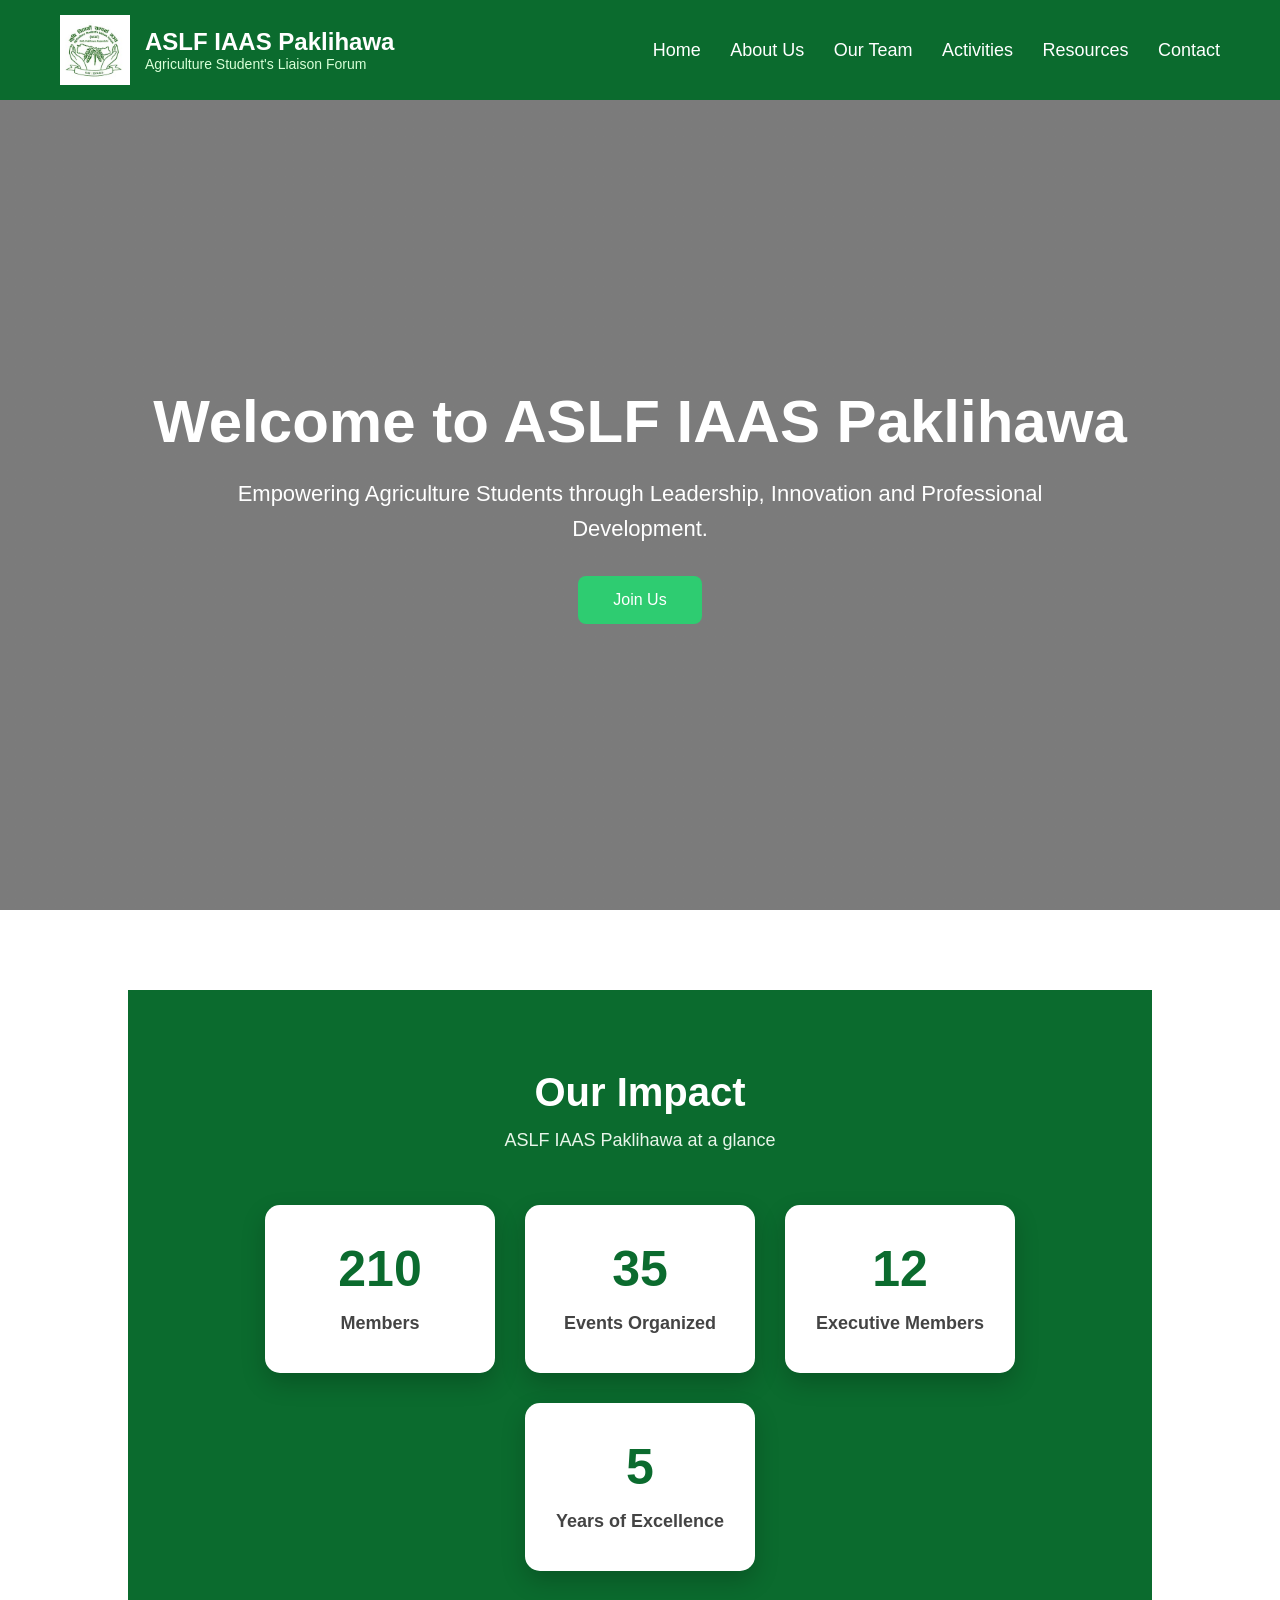
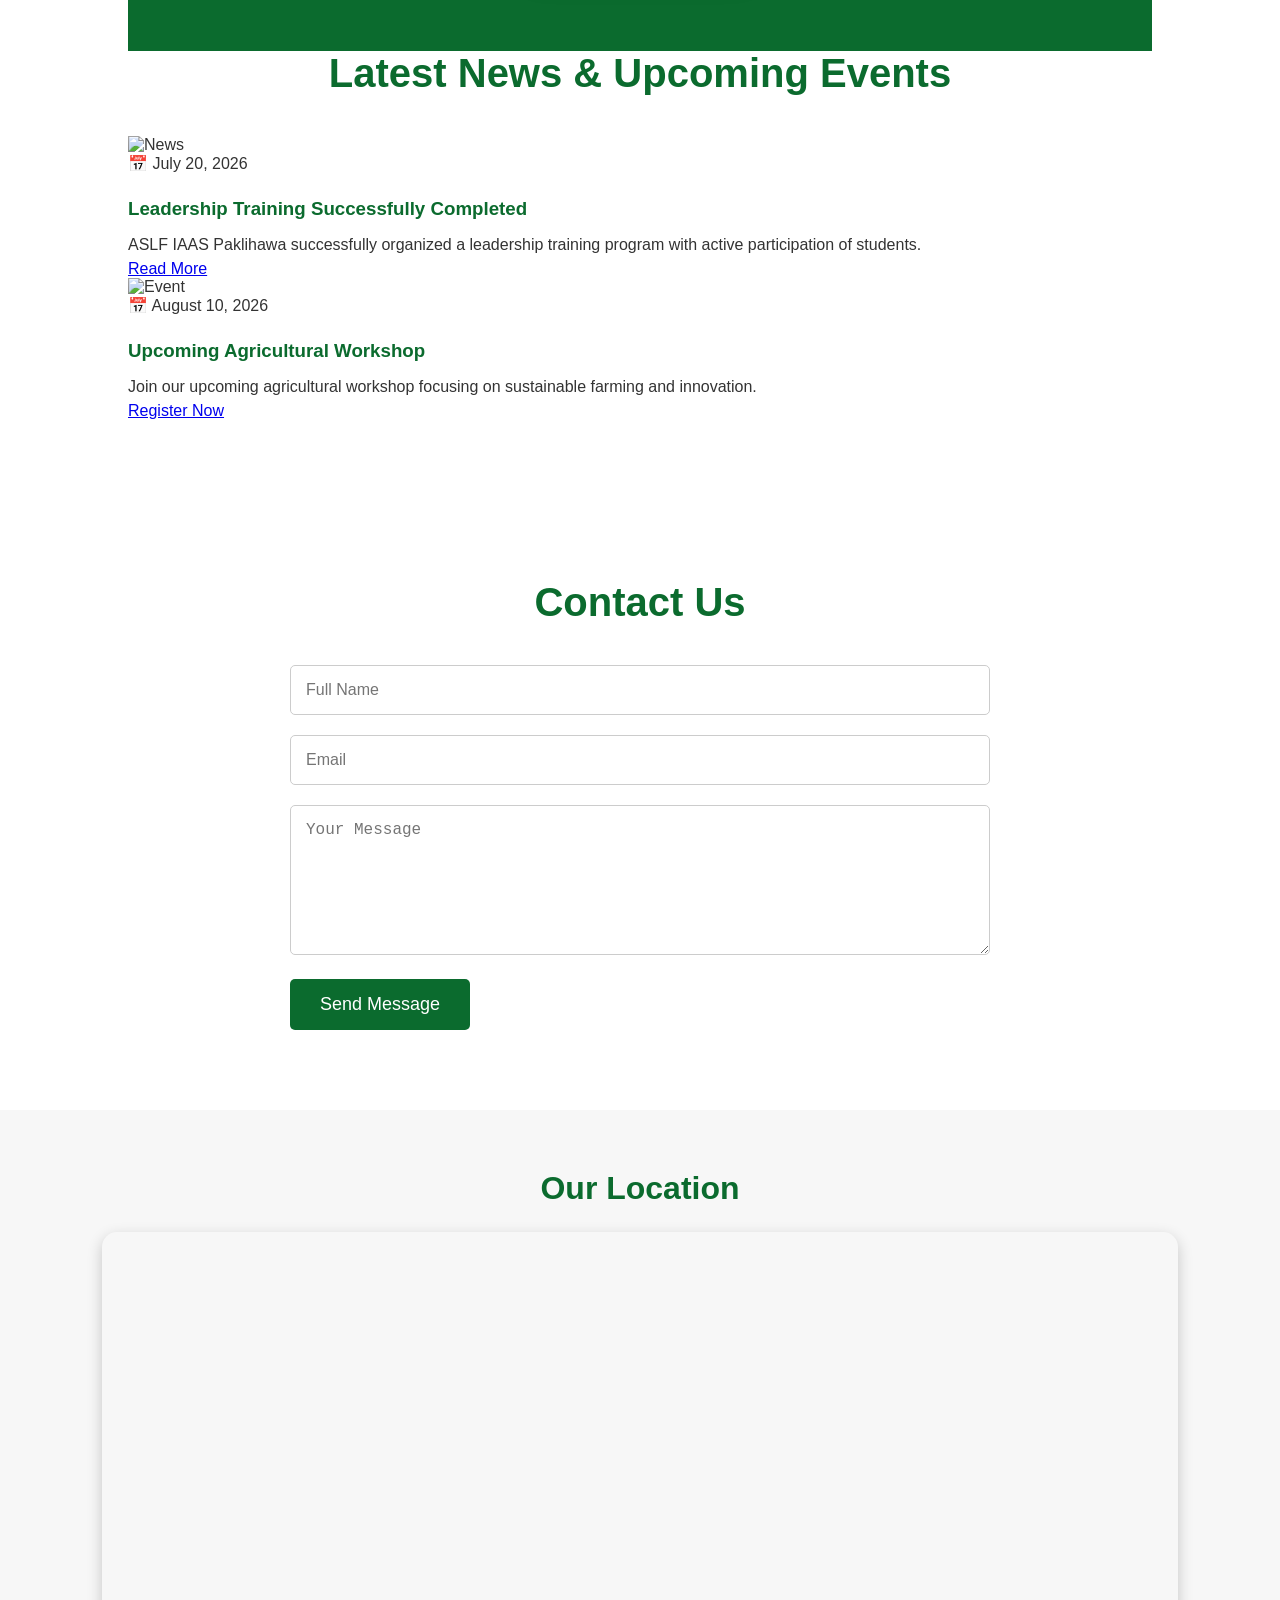
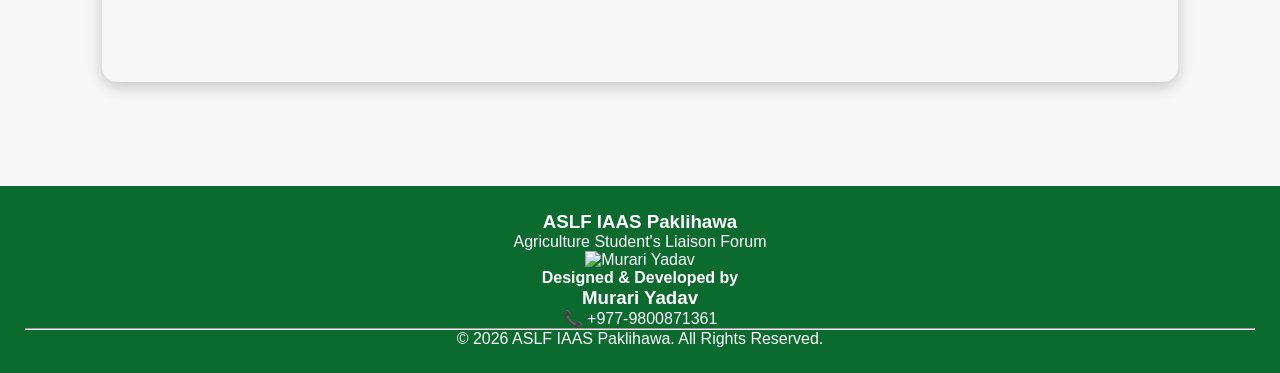
==== commit 54cfed7f: "Add files via upload" ====
--- a/index.html
+++ b/index.html
@@ -19,7 +19,7 @@
 </div>
 
 <nav>
-<<a href="index.html">Home</a>
+<a href="index.html">Home</a>
 <a href="about.html">About Us</a>
 <a href="team.html">Our Team</a>
 <a href="activities.html">Activities</a>
@@ -214,7 +214,27 @@
 
 </footer>
 <script>
-
-
+const counters = document.querySelectorAll('.counter');
+
+counters.forEach(counter => {
+    counter.innerText = '0';
+
+    const updateCounter = () => {
+        const target = +counter.getAttribute('data-target');
+        const count = +counter.innerText;
+
+        const increment = target / 100;
+
+        if (count < target) {
+            counter.innerText = Math.ceil(count + increment);
+            setTimeout(updateCounter, 20);
+        } else {
+            counter.innerText = target;
+        }
+    };
+
+    updateCounter();
+});
+</script>
 </body>
 </html>
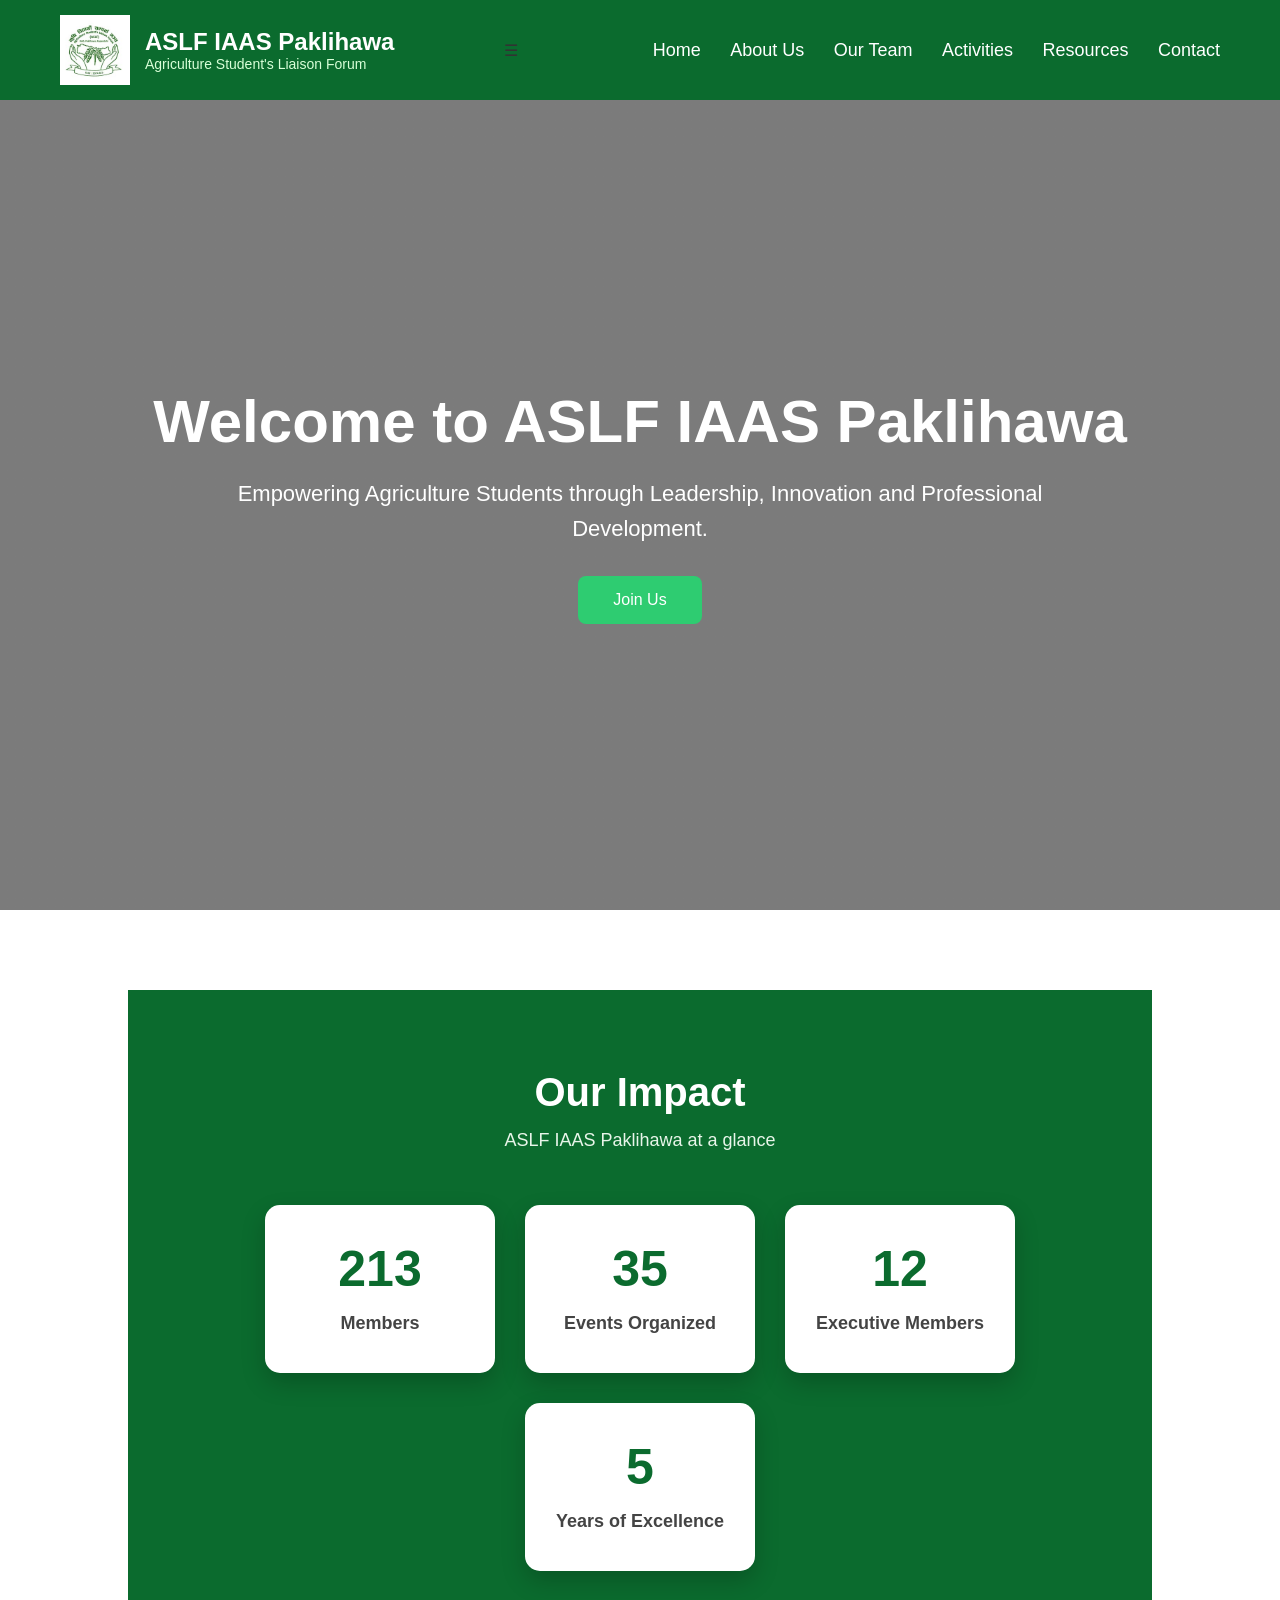
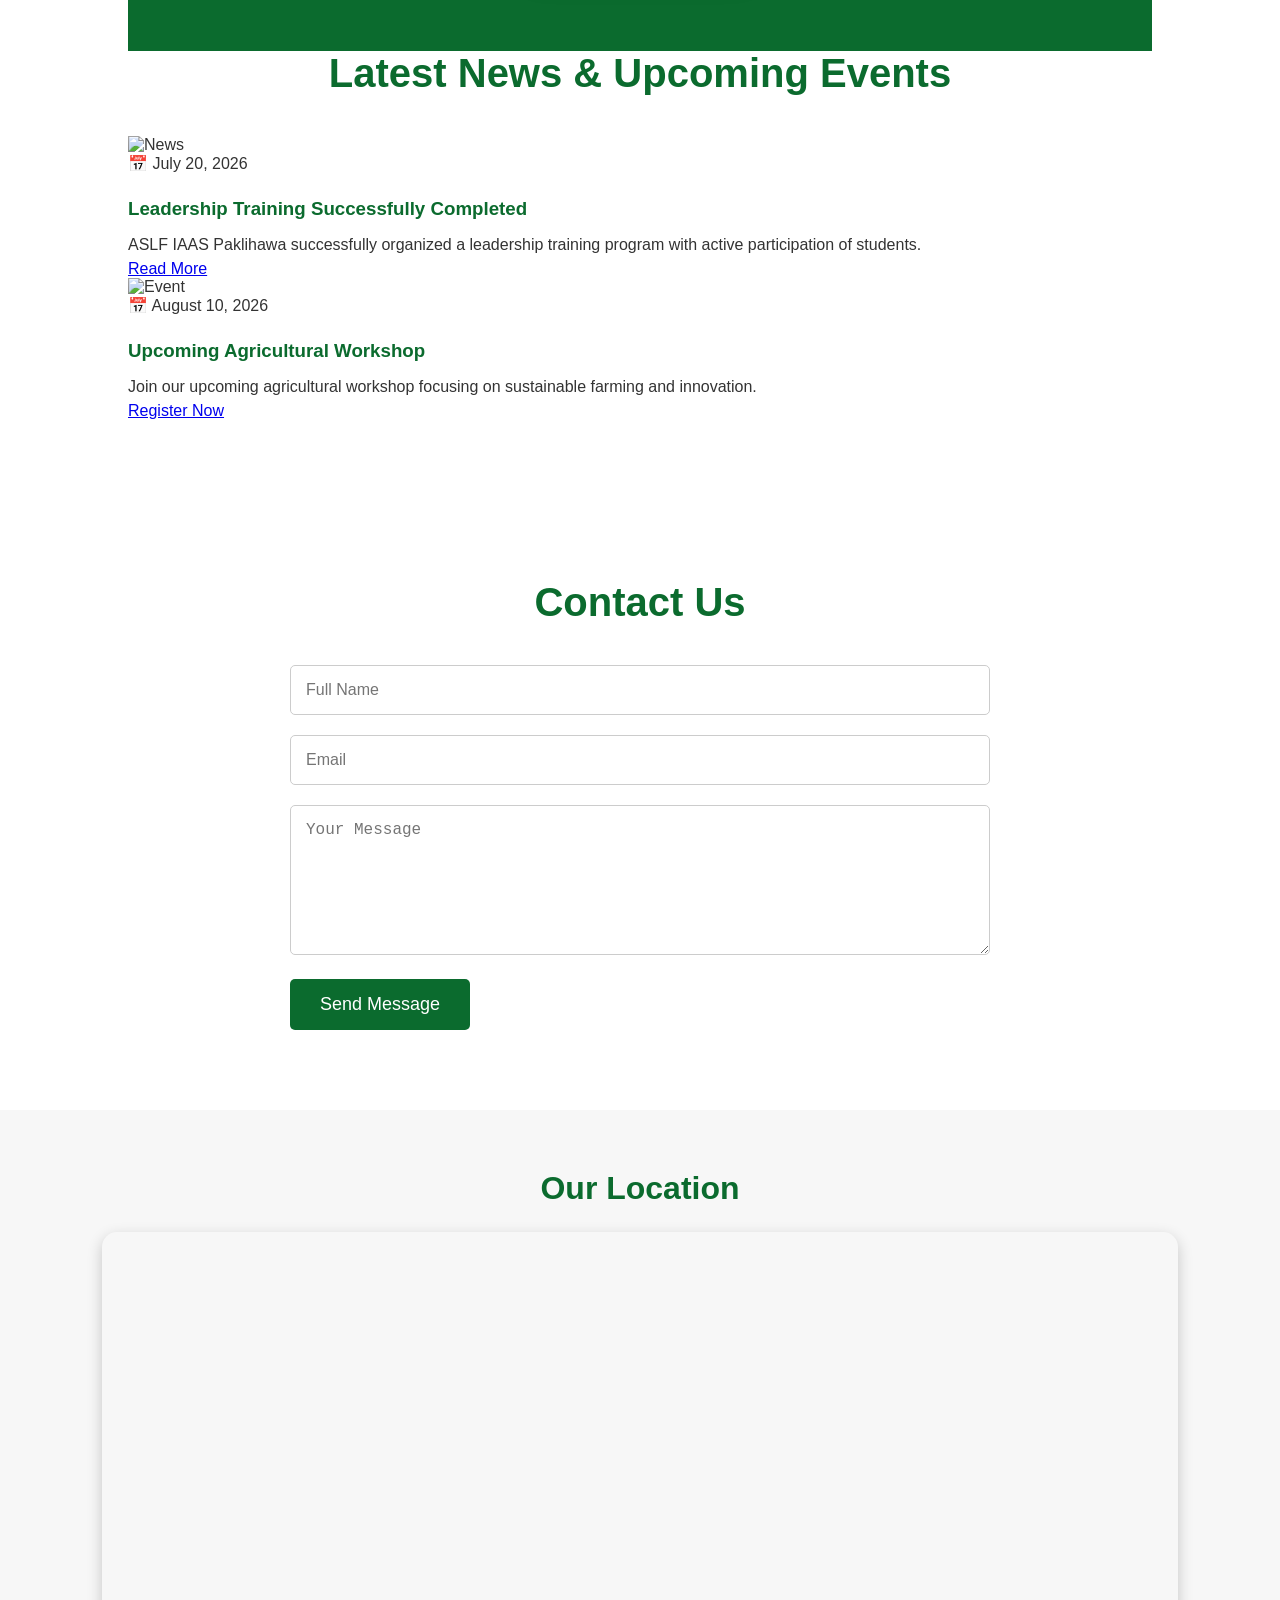
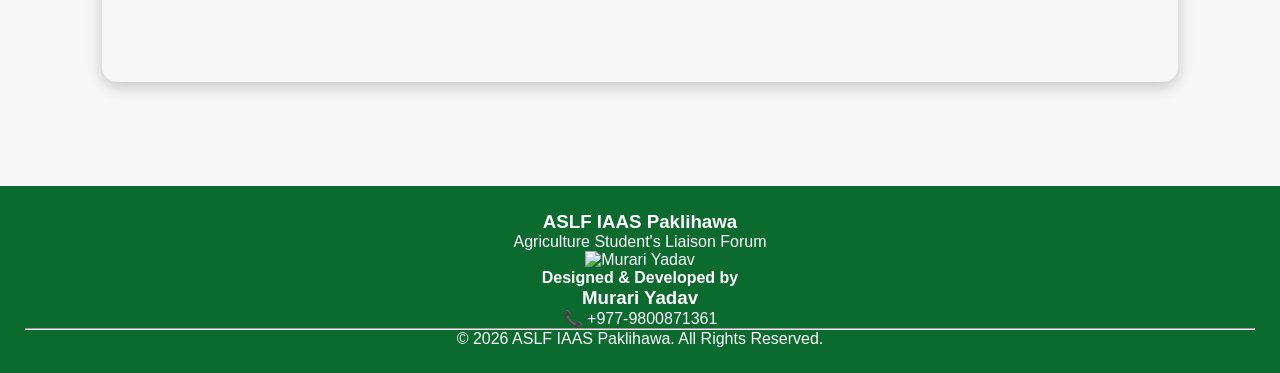
==== commit 422b6b5c: "Add files via upload" ====
--- a/index.html
+++ b/index.html
@@ -17,8 +17,10 @@
 <p>Agriculture Student's Liaison Forum</p>
 </div>
 </div>
-
-<nav>
+<div class="menu-toggle" id="menu-toggle">
+☰
+</div>
+<nav id="navbar">
 <a href="index.html">Home</a>
 <a href="about.html">About Us</a>
 <a href="team.html">Our Team</a>
--- a/style.css
+++ b/style.css
@@ -393,4 +393,182 @@
 
 .news-content a:hover{
     background:#12863d;
+}
+/* Statistics Section */
+
+.statistics{
+    padding:80px 10%;
+    background:#f5f7f5;
+    text-align:center;
+}
+
+.statistics h2{
+    font-size:40px;
+    color:#1b5e20;
+    margin-bottom:10px;
+}
+
+.stats-subtitle{
+    color:#666;
+    margin-bottom:40px;
+}
+
+.stats-container{
+    display:grid;
+    grid-template-columns:repeat(auto-fit,minmax(220px,1fr));
+    gap:25px;
+}
+
+.stat-box{
+    background:#fff;
+    padding:35px 20px;
+    border-radius:15px;
+    box-shadow:0 5px 15px rgba(0,0,0,.1);
+    transition:.3s;
+}
+
+.stat-box:hover{
+    transform:translateY(-8px);
+}
+
+.stat-box h1{
+    font-size:48px;
+    color:#2e7d32;
+    margin-bottom:10px;
+}
+
+.stat-box p{
+    font-size:18px;
+    color:#555;
+    font-weight:600;
+}
+/*==============================
+RESPONSIVE HEADER
+==============================*/
+
+header{
+display:flex;
+justify-content:space-between;
+align-items:center;
+padding:15px 8%;
+background:#fff;
+box-shadow:0 2px 10px rgba(0,0,0,.1);
+position:sticky;
+top:0;
+z-index:999;
+}
+
+.logo{
+display:flex;
+align-items:center;
+gap:12px;
+}
+
+.logo img{
+width:65px;
+height:65px;
+}
+
+nav{
+display:flex;
+gap:25px;
+}
+
+nav a{
+text-decoration:none;
+color:#222;
+font-weight:600;
+transition:.3s;
+}
+
+nav a:hover{
+color:#2e7d32;
+}
+
+.menu-toggle{
+display:none;
+font-size:30px;
+cursor:pointer;
+}
+
+/*==============================
+MOBILE RESPONSIVE
+==============================*/
+
+@media(max-width:768px){
+
+header{
+flex-wrap:wrap;
+padding:15px;
+}
+
+.logo h2{
+font-size:18px;
+}
+
+.logo p{
+font-size:12px;
+}
+
+.menu-toggle{
+display:block;
+}
+
+nav{
+display:none;
+width:100%;
+flex-direction:column;
+margin-top:15px;
+background:white;
+padding:15px;
+border-radius:10px;
+box-shadow:0 5px 15px rgba(0,0,0,.1);
+}
+
+nav.active{
+display:flex;
+}
+
+nav a{
+padding:12px;
+border-bottom:1px solid #eee;
+}
+
+.hero{
+padding:80px 20px;
+text-align:center;
+}
+
+.hero h1{
+font-size:32px;
+}
+
+.hero p{
+font-size:16px;
+}
+
+.stats-container,
+.news-container,
+.activities-container,
+.team-container,
+.footer-container,
+.contact-container{
+display:grid;
+grid-template-columns:1fr;
+gap:20px;
+}
+
+.footer{
+text-align:center;
+}
+
+.footer-right img{
+width:120px;
+height:120px;
+}
+
+iframe{
+height:300px;
+}
+
 }
